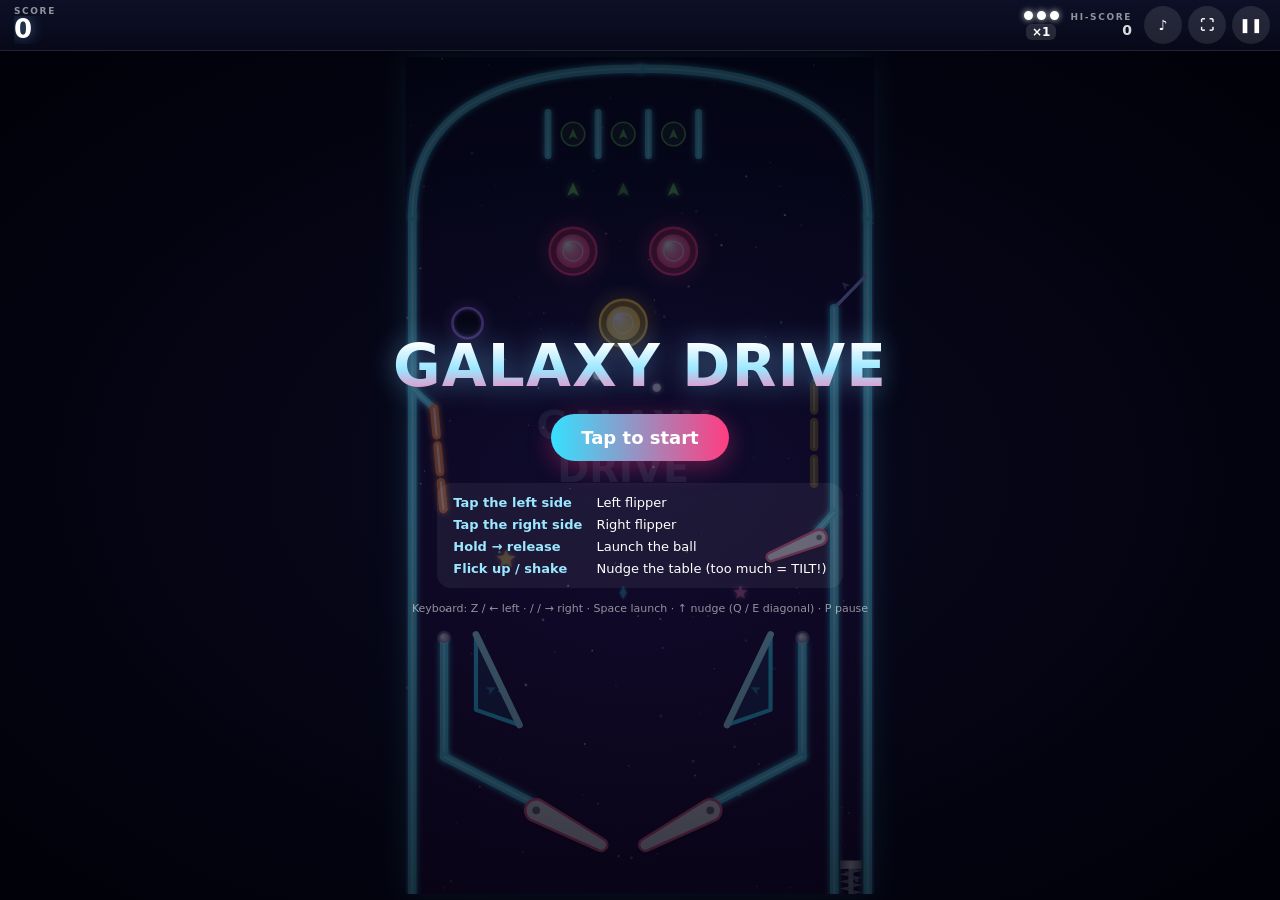
==== samples/galaxy-drive.html @ 2fc1d8b3 "初版公開" ====
<!DOCTYPE html>
<!-- Made with Pinball Maker. Game engine: Copyright (c) 2026 FUJIYAMA2236, MIT License (full text in the script below). -->
<html lang="en">
<head>
<meta charset="utf-8">
<meta name="viewport" content="width=device-width,initial-scale=1,maximum-scale=1,user-scalable=no,viewport-fit=cover">
<meta name="theme-color" content="#0e1028">
<meta name="mobile-web-app-capable" content="yes">
<meta name="apple-mobile-web-app-capable" content="yes">
<meta name="apple-mobile-web-app-status-bar-style" content="black-translucent">
<meta name="generator" content="Pinball Maker">
<title>GALAXY DRIVE</title>
<style>html,body{margin:0;height:100%;background:#04050c;overflow:hidden;overscroll-behavior:none}</style>
</head>
<body>
<div id="pinball"></div>
<script type="application/json" id="pinball-data">{"format":"pinball-maker","version":1,"title":"GALAXY DRIVE","table":{"width":560,"height":1000,"mirrorX":260,"bg1":"#050a24","bg2":"#2a0a3d","pattern":"stars","wallColor":"#4de8ff","ballColor":"#f1f4ff","balls":3,"gravity":1,"ballSave":8,"ballSize":12,"bgImage":"","bgFit":"cover","bgAlpha":0.8,"bgArea":"frame","bgZoom":1,"bgX":0,"bgY":0,"nudge":true,"shake":true,"tilt":true,"tiltWarnings":2,"lang":"auto"},"objects":[{"id":"o1","type":"wall","x1":552,"y1":1000,"x2":552,"y2":190,"thick":5,"color":"","bounce":0.45},{"id":"o2","type":"curve","x1":552,"y1":190,"cx":552,"cy":14,"x2":280,"y2":14,"thick":5,"color":"","bounce":0.45},{"id":"o3","type":"curve","x1":280,"y1":14,"cx":8,"cy":14,"x2":8,"y2":190,"thick":5,"color":"","bounce":0.45},{"id":"o4","type":"wall","x1":8,"y1":190,"x2":8,"y2":1000,"thick":5,"color":"","bounce":0.45},{"id":"o5","type":"wall","x1":512,"y1":1000,"x2":512,"y2":300,"thick":5,"color":"","bounce":0.45},{"id":"o6","type":"gate","x1":549,"y1":262,"x2":515,"y2":297,"color":"#9aa4ff"},{"id":"o7","type":"plunger","x":532,"y":960,"power":2300,"color":"#c0c6d8"},{"id":"o8","type":"wall","x1":46,"y1":700,"x2":46,"y2":836,"thick":5,"color":"","bounce":0.45},{"id":"o9","type":"wall","x1":46,"y1":836,"x2":150,"y2":890,"thick":5,"color":"","bounce":0.45},{"id":"o10","type":"post","x":46,"y":694,"r":6,"color":"#d6dcff","bounce":0.6},{"id":"o11","type":"wall","x1":474,"y1":700,"x2":474,"y2":836,"thick":5,"color":"","bounce":0.45},{"id":"o12","type":"wall","x1":474,"y1":836,"x2":370,"y2":890,"thick":5,"color":"","bounce":0.45},{"id":"o13","type":"post","x":474,"y":694,"r":6,"color":"#d6dcff","bounce":0.6},{"id":"o14","type":"flipper","x":156,"y":900,"side":"left","length":88,"angle":28,"sweep":58,"power":1,"color":"#ffffff"},{"id":"o15","type":"flipper","x":364,"y":900,"side":"right","length":88,"angle":28,"sweep":58,"power":1,"color":"#ffffff"},{"id":"o16","type":"slingshot","x1":84,"y1":690,"x2":136,"y2":798,"x3":84,"y3":780,"color":"#36e0ff","score":10,"power":560},{"id":"o17","type":"slingshot","x1":436,"y1":690,"x2":384,"y2":798,"x3":436,"y3":780,"color":"#36e0ff","score":10,"power":560},{"id":"o18","type":"wall","x1":170,"y1":66,"x2":170,"y2":118,"thick":4,"color":"","bounce":0.45},{"id":"o19","type":"wall","x1":230,"y1":66,"x2":230,"y2":118,"thick":4,"color":"","bounce":0.45},{"id":"o20","type":"wall","x1":290,"y1":66,"x2":290,"y2":118,"thick":4,"color":"","bounce":0.45},{"id":"o21","type":"wall","x1":350,"y1":66,"x2":350,"y2":118,"thick":4,"color":"","bounce":0.45},{"id":"o22","type":"rollover","x":200,"y":92,"r":14,"color":"#7dff6a","score":100,"group":"A"},{"id":"o23","type":"rollover","x":260,"y":92,"r":14,"color":"#7dff6a","score":100,"group":"A"},{"id":"o24","type":"rollover","x":320,"y":92,"r":14,"color":"#7dff6a","score":100,"group":"A"},{"id":"o25","type":"bumper","x":200,"y":232,"r":28,"color":"#ff3d81","score":100,"power":620},{"id":"o26","type":"bumper","x":320,"y":232,"r":28,"color":"#ff3d81","score":100,"power":620},{"id":"o27","type":"bumper","x":260,"y":318,"r":28,"color":"#ffd23f","score":100,"power":620},{"id":"o28","type":"hole","x":74,"y":318,"r":18,"color":"#b07bff","score":1000,"angle":6,"power":820,"hold":1.2},{"id":"o29","type":"wall","x1":8,"y1":396,"x2":32,"y2":418,"thick":4,"color":"","bounce":0.45},{"id":"o30","type":"droptarget","x1":34,"y1":420,"x2":37,"y2":452,"color":"#ff8a3d","score":500,"group":"A"},{"id":"o31","type":"droptarget","x1":38,"y1":464,"x2":41,"y2":496,"color":"#ff8a3d","score":500,"group":"A"},{"id":"o32","type":"droptarget","x1":42,"y1":508,"x2":45,"y2":540,"color":"#ff8a3d","score":500,"group":"A"},{"id":"o33","type":"wall","x1":512,"y1":368,"x2":490,"y2":388,"thick":4,"color":"","bounce":0.45},{"id":"o34","type":"target","x1":488,"y1":392,"x2":488,"y2":422,"color":"#ffd23f","score":200,"group":"A"},{"id":"o35","type":"target","x1":488,"y1":436,"x2":488,"y2":466,"color":"#ffd23f","score":200,"group":"A"},{"id":"o36","type":"target","x1":488,"y1":480,"x2":488,"y2":510,"color":"#ffd23f","score":200,"group":"A"},{"id":"o37","type":"wall","x1":512,"y1":544,"x2":492,"y2":566,"thick":4,"color":"","bounce":0.45},{"id":"o38","type":"flipper","x":494,"y":574,"side":"right","length":62,"angle":22,"sweep":50,"power":1,"color":"#ffffff"},{"id":"o39","type":"text","x":260,"y":470,"text":"GALAXY\nDRIVE","size":46,"color":"#9be7ff","angle":0,"alpha":0.22},{"id":"o40","type":"deco","x":200,"y":160,"r":10,"shape":"arrow","color":"#7dff6a","angle":0,"blink":true},{"id":"o41","type":"deco","x":260,"y":160,"r":10,"shape":"arrow","color":"#7dff6a","angle":0,"blink":true},{"id":"o42","type":"deco","x":320,"y":160,"r":10,"shape":"arrow","color":"#7dff6a","angle":0,"blink":true},{"id":"o43","type":"deco","x":120,"y":600,"r":12,"shape":"star","color":"#ffd23f","angle":0,"blink":true},{"id":"o44","type":"deco","x":400,"y":640,"r":9,"shape":"star","color":"#ff7ab8","angle":0,"blink":true},{"id":"o45","type":"deco","x":260,"y":640,"r":8,"shape":"diamond","color":"#36e0ff","angle":0,"blink":true},{"id":"o46","type":"deco","x":230,"y":380,"r":6,"shape":"circle","color":"#ffffff","angle":0,"blink":true},{"id":"o47","type":"deco","x":300,"y":395,"r":5,"shape":"circle","color":"#ffffff","angle":0,"blink":true}]}</script>
<script>
function createPinballEngine() {
  /*!
   * Pinball Maker engine
   * Copyright (c) 2026 FUJIYAMA2236
   *
   * Permission is hereby granted, free of charge, to any person obtaining a copy
   * of this software and associated documentation files (the "Software"), to deal
   * in the Software without restriction, including without limitation the rights
   * to use, copy, modify, merge, publish, distribute, sublicense, and/or sell
   * copies of the Software, and to permit persons to whom the Software is
   * furnished to do so, subject to the following conditions:
   *
   * The above copyright notice and this permission notice shall be included in all
   * copies or substantial portions of the Software.
   *
   * THE SOFTWARE IS PROVIDED "AS IS", WITHOUT WARRANTY OF ANY KIND, EXPRESS OR
   * IMPLIED, INCLUDING BUT NOT LIMITED TO THE WARRANTIES OF MERCHANTABILITY,
   * FITNESS FOR A PARTICULAR PURPOSE AND NONINFRINGEMENT. IN NO EVENT SHALL THE
   * AUTHORS OR COPYRIGHT HOLDERS BE LIABLE FOR ANY CLAIM, DAMAGES OR OTHER
   * LIABILITY, WHETHER IN AN ACTION OF CONTRACT, TORT OR OTHERWISE, ARISING FROM,
   * OUT OF OR IN CONNECTION WITH THE SOFTWARE OR THE USE OR OTHER DEALINGS IN THE
   * SOFTWARE.
   */
  'use strict';

  const VERSION = 1;
  const DEG = Math.PI / 180;
  const STEP = 1 / 600;        // 物理演算の固定ステップ（秒）
  const MAX_SPEED = 3200;      // ボールの最高速度
  const GRAVITY = 1500;        // 重力 1.0 のときの加速度
  const PLUNGER_TRAVEL = 28;   // 発射台を引ける距離
  const NUDGE_SPEED = 320;     // 台を揺らしたときにボールへ加わる速さ
  const FONT = 'system-ui,-apple-system,"Hiragino Sans","Noto Sans JP","Yu Gothic UI","Meiryo",sans-serif';

  // ================================================================
  //  データ形式（プロジェクト）
  // ================================================================
  const TABLE_DEFAULTS = {
    width: 560, height: 1000, mirrorX: 280,
    bg1: '#0a0f2e', bg2: '#1d0b3d', pattern: 'stars',
    wallColor: '#4de8ff', ballColor: '#eef2ff',
    balls: 3, gravity: 1, ballSave: 6, ballSize: 12,
    // 背景画像（data URL）。bgArea: 'frame' は外枠の内側だけ / 'table' はテーブル全体
    bgImage: '', bgFit: 'cover', bgAlpha: 0.8, bgArea: 'frame', bgZoom: 1, bgX: 0, bgY: 0,
    nudge: true, shake: true, tilt: true, tiltWarnings: 2, // 台揺らし・TILT
    lang: 'auto',                                          // ゲーム画面の言語: auto / ja / en
  };

  const OBJECT_DEFAULTS = {
    wall:       { x1: 0, y1: 0, x2: 120, y2: 0, thick: 5, color: '', bounce: 0.45 },
    curve:      { x1: 0, y1: 0, cx: 60, cy: -60, x2: 120, y2: 0, thick: 5, color: '', bounce: 0.45 },
    bumper:     { x: 0, y: 0, r: 28, color: '#ff3d81', score: 100, power: 620 },
    slingshot:  { x1: 0, y1: 0, x2: 55, y2: 110, x3: 0, y3: 90, color: '#36e0ff', score: 10, power: 560 },
    flipper:    { x: 0, y: 0, side: 'left', length: 88, angle: 28, sweep: 58, power: 1, color: '#ffffff' },
    post:       { x: 0, y: 0, r: 7, color: '#d6dcff', bounce: 0.6 },
    target:     { x1: 0, y1: 0, x2: 0, y2: 32, color: '#ffd23f', score: 200, group: 'A' },
    droptarget: { x1: 0, y1: 0, x2: 0, y2: 32, color: '#ff8a3d', score: 500, group: 'A' },
    rollover:   { x: 0, y: 0, r: 14, color: '#7dff6a', score: 100, group: 'A' },
    hole:       { x: 0, y: 0, r: 18, color: '#b07bff', score: 1000, angle: 90, power: 800, hold: 1 },
    gate:       { x1: 0, y1: 0, x2: 40, y2: 0, color: '#9aa4ff' },
    plunger:    { x: 0, y: 0, power: 2300, color: '#c0c6d8' },
    text:       { x: 0, y: 0, text: 'PINBALL', size: 40, color: '#ffffff', angle: 0, alpha: 0.3 },
    deco:       { x: 0, y: 0, r: 14, shape: 'star', color: '#ffd23f', angle: 0, blink: true },
  };

  // 描画順（先に描いたものが下になる）
  const LAYERS = ['text', 'deco', 'rollover', 'hole', 'wall', 'curve', 'gate', 'target', 'droptarget',
    'slingshot', 'post', 'bumper', 'plunger', 'flipper'];
  // ゲーム中に変化しない（キャッシュして描く）パーツ
  const STATIC_TYPES = { text: 1, wall: 1, curve: 1, post: 1 };

  function coerce(src, def) {
    const out = {};
    for (const k in def) {
      const dv = def[k];
      let v = src ? src[k] : undefined;
      if (typeof dv === 'number') { v = Number(v); if (!isFinite(v)) v = dv; }
      else if (typeof dv === 'boolean') v = v === undefined ? dv : !!v;
      else v = v === undefined || v === null ? dv : String(v);
      out[k] = v;
    }
    return out;
  }

  function normalizeProject(src) {
    const p = src && typeof src === 'object' ? src : {};
    const table = coerce(p.table, TABLE_DEFAULTS);
    const used = new Set();
    const objects = [];
    for (const o of Array.isArray(p.objects) ? p.objects : []) {
      if (!o || !OBJECT_DEFAULTS[o.type]) continue;
      const n = coerce(o, OBJECT_DEFAULTS[o.type]);
      let id = o.id ? String(o.id) : '';
      while (!id || used.has(id)) id = newId();
      used.add(id);
      objects.push(Object.assign({ id, type: o.type }, n));
    }
    return { format: 'pinball-maker', version: VERSION, title: String(p.title || 'MY PINBALL'), table, objects };
  }

  function newId() { return 'o' + Math.random().toString(36).slice(2, 9); }

  // ================================================================
  //  幾何ユーティリティ
  // ================================================================
  function clamp(v, a, b) { return v < a ? a : v > b ? b : v; }

  function bezierPts(o) {
    const len = Math.hypot(o.cx - o.x1, o.cy - o.y1) + Math.hypot(o.x2 - o.cx, o.y2 - o.cy);
    const n = clamp(Math.round(len / 14), 4, 48);
    const pts = [];
    for (let i = 0; i <= n; i++) {
      const t = i / n, u = 1 - t;
      pts.push([u * u * o.x1 + 2 * u * t * o.cx + t * t * o.x2, u * u * o.y1 + 2 * u * t * o.cy + t * t * o.y2]);
    }
    return pts;
  }

  function flipperGeom(o) {
    const rest = (o.side === 'right' ? 180 - o.angle : o.angle) * DEG;
    const up = o.side === 'right' ? rest + o.sweep * DEG : rest - o.sweep * DEG;
    const r1 = clamp(o.length * 0.15, 8, 16);
    return { rest, up, r1, r2: r1 * 0.55 };
  }

  // スリングショットの「はじく面」(p1-p2) の外向き法線（p3 と反対側）
  function slingNormal(o) {
    const dx = o.x2 - o.x1, dy = o.y2 - o.y1, l = Math.hypot(dx, dy) || 1;
    let nx = -dy / l, ny = dx / l;
    if ((o.x3 - (o.x1 + o.x2) / 2) * nx + (o.y3 - (o.y1 + o.y2) / 2) * ny > 0) { nx = -nx; ny = -ny; }
    return [nx, ny];
  }

  // ワンウェイゲートの通過方向
  function gateNormal(o) {
    const dx = o.x2 - o.x1, dy = o.y2 - o.y1, l = Math.hypot(dx, dy) || 1;
    return [-dy / l, dx / l];
  }

  function segDist(px, py, ax, ay, bx, by) {
    const dx = bx - ax, dy = by - ay, l2 = dx * dx + dy * dy;
    const t = l2 ? clamp(((px - ax) * dx + (py - ay) * dy) / l2, 0, 1) : 0;
    return Math.hypot(px - ax - dx * t, py - ay - dy * t);
  }

  function centerOf(o) {
    if (o.x !== undefined) return [o.x, o.y];
    if (o.x3 !== undefined) return [(o.x1 + o.x2 + o.x3) / 3, (o.y1 + o.y2 + o.y3) / 3];
    return [(o.x1 + o.x2) / 2, (o.y1 + o.y2) / 2];
  }

  // ================================================================
  //  色ユーティリティ
  // ================================================================
  function parseColor(c) {
    let h = String(c || '').replace('#', '');
    if (h.length === 3) h = h.split('').map((x) => x + x).join('');
    const n = parseInt(h, 16);
    if (h.length !== 6 || isNaN(n)) return [255, 255, 255];
    return [(n >> 16) & 255, (n >> 8) & 255, n & 255];
  }
  function rgba(c, a) { const v = parseColor(c); return 'rgba(' + v[0] + ',' + v[1] + ',' + v[2] + ',' + a + ')'; }
  function mix(c, d, t) {
    const a = parseColor(c), b = parseColor(d);
    return 'rgb(' + Math.round(a[0] + (b[0] - a[0]) * t) + ',' + Math.round(a[1] + (b[1] - a[1]) * t) + ',' + Math.round(a[2] + (b[2] - a[2]) * t) + ')';
  }
  function luminance(c) { const v = parseColor(c); return (0.299 * v[0] + 0.587 * v[1] + 0.114 * v[2]) / 255; }

  // ================================================================
  //  描画
  // ================================================================
  function circle(ctx, x, y, r) { ctx.beginPath(); ctx.arc(x, y, Math.max(0, r), 0, Math.PI * 2); }

  // 背景画像（data URL のみ。外部URLは読み込まない）。読み込み完了時に onload を呼ぶ
  const imageCache = new Map();
  function getImage(src, onload) {
    if (!src || typeof Image === 'undefined' || !/^data:image\//.test(src)) return null;
    let img = imageCache.get(src);
    if (!img) {
      if (imageCache.size > 4) imageCache.clear();
      img = new Image();
      img.src = src;
      imageCache.set(src, img);
    }
    if (onload && !(img.complete && img.naturalWidth)) img.addEventListener('load', onload, { once: true });
    return img;
  }

  // 背景画像を「外枠の内側」だけに表示するためのマスク。
  // 壁・カーブ壁・フリッパー（と左右フリッパーの先端の間）を線として描き、
  // テーブル内でいちばん広い「囲まれた領域」を塗りつぶして求める。
  // 枠が閉じていなければテーブル全体になる。
  const MASK_SCALE = 0.5;
  let maskCache = { key: '', mask: null };
  function frameMask(project) {
    if (typeof document === 'undefined') return null;
    const T = project.table;
    const parts = project.objects.filter((o) => o.type === 'wall' || o.type === 'curve' || o.type === 'flipper');
    const key = T.width + 'x' + T.height + '|' + parts.map((o) =>
      [o.type, o.x, o.y, o.x1, o.y1, o.x2, o.y2, o.cx, o.cy, o.thick, o.side, o.length, o.angle].join(',')).join(';');
    if (maskCache.key === key) return maskCache.mask;

    const S = MASK_SCALE, mw = Math.max(1, Math.ceil(T.width * S)), mh = Math.max(1, Math.ceil(T.height * S));
    const c = document.createElement('canvas');
    c.width = mw;
    c.height = mh;
    const x = c.getContext('2d');
    x.setTransform(S, 0, 0, S, 0, 0);
    x.lineCap = 'round';
    x.lineJoin = 'round';
    x.strokeStyle = '#000';
    const line = (pts, w) => {
      x.lineWidth = w;
      x.beginPath();
      x.moveTo(pts[0][0], pts[0][1]);
      for (let i = 1; i < pts.length; i++) x.lineTo(pts[i][0], pts[i][1]);
      x.stroke();
    };
    const flips = [];
    for (const o of parts) {
      if (o.type === 'wall') line([[o.x1, o.y1], [o.x2, o.y2]], o.thick * 2);
      else if (o.type === 'curve') line(bezierPts(o), o.thick * 2);
      else {
        const g = flipperGeom(o), tip = [o.x + Math.cos(g.rest) * o.length, o.y + Math.sin(g.rest) * o.length];
        line([[o.x, o.y], tip], g.r1 * 2);
        flips.push({ o, tip });
      }
    }
    // 向かい合う左右フリッパーの先端をつないで、落ち口から下へ広がらないようにする
    for (const a of flips) {
      if (a.o.side !== 'left') continue;
      let best = null;
      for (const b of flips) {
        if (b.o.side === 'right' && b.o.x > a.o.x && Math.abs(b.o.y - a.o.y) < 80 &&
          (!best || Math.abs(b.o.y - a.o.y) < Math.abs(best.o.y - a.o.y))) best = b;
      }
      if (best) line([a.tip, best.tip], 4);
    }

    const px = x.getImageData(0, 0, mw, mh).data, n = mw * mh;
    const wall = new Uint8Array(n);
    for (let i = 0; i < n; i++) wall[i] = px[i * 4 + 3] > 40 ? 1 : 0;
    // テーブルのあちこちから塗りつぶして、いちばん広い領域を選ぶ
    const label = new Int32Array(n), queue = new Int32Array(n);
    const step = Math.max(1, Math.floor(Math.min(mw, mh) / 12));
    let id = 0, best = 0, bestSize = 0;
    for (let sy = step >> 1; sy < mh; sy += step) {
      for (let sx = step >> 1; sx < mw; sx += step) {
        const s = sy * mw + sx;
        if (wall[s] || label[s]) continue;
        id++;
        let head = 0, tail = 0;
        queue[tail++] = s;
        label[s] = id;
        while (head < tail) {
          const i = queue[head++], cx = i % mw;
          if (cx > 0 && !wall[i - 1] && !label[i - 1]) { label[i - 1] = id; queue[tail++] = i - 1; }
          if (cx < mw - 1 && !wall[i + 1] && !label[i + 1]) { label[i + 1] = id; queue[tail++] = i + 1; }
          if (i >= mw && !wall[i - mw] && !label[i - mw]) { label[i - mw] = id; queue[tail++] = i - mw; }
          if (i < n - mw && !wall[i + mw] && !label[i + mw]) { label[i + mw] = id; queue[tail++] = i + mw; }
        }
        if (tail > bestSize) { bestSize = tail; best = id; }
      }
    }
    let mask = null;
    if (best) {
      // 2マス広げて、境目を壁の線の下に隠す
      let region = new Uint8Array(n);
      for (let i = 0; i < n; i++) region[i] = label[i] === best ? 1 : 0;
      for (let k = 0; k < 2; k++) {
        const next = region.slice();
        for (let i = 0; i < n; i++) {
          if (region[i]) continue;
          const cx = i % mw;
          if ((cx > 0 && region[i - 1]) || (cx < mw - 1 && region[i + 1]) || (i >= mw && region[i - mw]) || (i < n - mw && region[i + mw])) next[i] = 1;
        }
        region = next;
      }
      const out = x.createImageData(mw, mh);
      let x0 = mw, y0 = mh, x1 = 0, y1 = 0;
      for (let i = 0; i < n; i++) {
        if (!region[i]) continue;
        out.data[i * 4 + 3] = 255;
        const cx = i % mw, cy = (i / mw) | 0;
        if (cx < x0) x0 = cx; if (cx > x1) x1 = cx;
        if (cy < y0) y0 = cy; if (cy > y1) y1 = cy;
      }
      const m = document.createElement('canvas');
      m.width = mw;
      m.height = mh;
      m.getContext('2d').putImageData(out, 0, 0);
      mask = { canvas: m, x: x0 / S, y: y0 / S, w: (x1 - x0 + 1) / S, h: (y1 - y0 + 1) / S };
    }
    maskCache = { key, mask };
    return mask;
  }

  // 背景画像を置く位置（テーブル座標の四角形）。合わせ方は「外枠の内側」の大きさが基準
  function bgPlacement(project, img) {
    const T = project.table;
    const mask = T.bgArea === 'table' ? null : frameMask(project);
    const R = mask || { x: 0, y: 0, w: T.width, h: T.height };
    const iw = img.naturalWidth, ih = img.naturalHeight, z = clamp(T.bgZoom, 0.05, 20);
    let w, h;
    if (T.bgFit === 'stretch') { w = R.w * z; h = R.h * z; }
    else {
      const s = (T.bgFit === 'contain' ? Math.min(R.w / iw, R.h / ih) : Math.max(R.w / iw, R.h / ih)) * z;
      w = iw * s; h = ih * s;
    }
    return { x: R.x + R.w / 2 + T.bgX - w / 2, y: R.y + R.h / 2 + T.bgY - h / 2, w, h, mask };
  }

  // 画像を描いてからマスクで切り抜く（はみ出した部分は表示しない）
  let bgLayer = null;
  function drawBgImage(ctx, project, img) {
    const T = project.table, p = bgPlacement(project, img), alpha = clamp(T.bgAlpha, 0, 1);
    const m = p.mask && ctx.getTransform ? ctx.getTransform() : null;
    if (!m || m.b || m.c) {
      ctx.save();
      ctx.beginPath();
      ctx.rect(0, 0, T.width, T.height);
      ctx.clip();
      ctx.globalAlpha = alpha;
      ctx.drawImage(img, p.x, p.y, p.w, p.h);
      ctx.restore();
      return;
    }
    // 画面に見えている部分だけを作業用キャンバスで合成する
    const vx0 = Math.max(0, Math.floor(m.e)), vy0 = Math.max(0, Math.floor(m.f));
    const vx1 = Math.min(ctx.canvas.width, Math.ceil(m.e + T.width * m.a));
    const vy1 = Math.min(ctx.canvas.height, Math.ceil(m.f + T.height * m.d));
    if (vx1 <= vx0 || vy1 <= vy0) return;
    if (!bgLayer) bgLayer = document.createElement('canvas');
    if (bgLayer.width !== vx1 - vx0 || bgLayer.height !== vy1 - vy0) { bgLayer.width = vx1 - vx0; bgLayer.height = vy1 - vy0; }
    const lc = bgLayer.getContext('2d');
    lc.setTransform(1, 0, 0, 1, 0, 0);
    lc.globalCompositeOperation = 'source-over';
    lc.clearRect(0, 0, bgLayer.width, bgLayer.height);
    lc.setTransform(m.a, 0, 0, m.d, m.e - vx0, m.f - vy0);
    lc.drawImage(img, p.x, p.y, p.w, p.h);
    lc.globalCompositeOperation = 'destination-in';
    lc.drawImage(p.mask.canvas, 0, 0, T.width, T.height);
    lc.globalCompositeOperation = 'source-over';
    ctx.save();
    ctx.setTransform(1, 0, 0, 1, 0, 0);
    ctx.globalAlpha = alpha;
    ctx.drawImage(bgLayer, vx0, vy0);
    ctx.restore();
  }

  function drawBackground(ctx, T, opts, project) {
    const W = T.width, H = T.height;
    const g = ctx.createLinearGradient(0, 0, 0, H);
    g.addColorStop(0, T.bg1);
    g.addColorStop(1, T.bg2);
    ctx.fillStyle = g;
    ctx.fillRect(0, 0, W, H);
    const img = getImage(T.bgImage, opts && opts.onImage);
    if (img && img.complete && img.naturalWidth) drawBgImage(ctx, project || { table: T, objects: [] }, img);
    const light = luminance(T.bg1) > 0.6;
    const ink = light ? '0,0,0' : '255,255,255';
    ctx.save();
    if (T.pattern === 'stars') {
      let seed = 1234567;
      const rnd = () => (seed = (seed * 16807) % 2147483647) / 2147483647;
      const n = Math.round(W * H / 2600);
      for (let i = 0; i < n; i++) {
        const x = rnd() * W, y = rnd() * H, r = 0.4 + rnd() * rnd() * 1.8;
        ctx.fillStyle = 'rgba(' + ink + ',' + (0.15 + rnd() * 0.6).toFixed(2) + ')';
        circle(ctx, x, y, r);
        ctx.fill();
      }
    } else if (T.pattern === 'grid') {
      ctx.strokeStyle = 'rgba(' + ink + ',0.07)';
      ctx.lineWidth = 1;
      ctx.beginPath();
      for (let x = 0; x <= W; x += 40) { ctx.moveTo(x, 0); ctx.lineTo(x, H); }
      for (let y = 0; y <= H; y += 40) { ctx.moveTo(0, y); ctx.lineTo(W, y); }
      ctx.stroke();
    } else if (T.pattern === 'dots') {
      ctx.fillStyle = 'rgba(' + ink + ',0.12)';
      for (let y = 14; y < H; y += 28) {
        for (let x = (y / 28) % 2 ? 28 : 14; x < W; x += 28) { circle(ctx, x, y, 1.6); ctx.fill(); }
      }
    } else if (T.pattern === 'stripes') {
      ctx.fillStyle = 'rgba(' + ink + ',0.045)';
      for (let x = -H; x < W; x += 56) {
        ctx.beginPath();
        ctx.moveTo(x, H); ctx.lineTo(x + 28, H); ctx.lineTo(x + 28 + H, 0); ctx.lineTo(x + H, 0);
        ctx.fill();
      }
    }
    // 周辺減光
    const v = ctx.createRadialGradient(W / 2, H / 2, Math.min(W, H) * 0.35, W / 2, H / 2, Math.max(W, H) * 0.75);
    v.addColorStop(0, 'rgba(0,0,0,0)');
    v.addColorStop(1, light ? 'rgba(0,0,0,0.08)' : 'rgba(0,0,0,0.35)');
    ctx.fillStyle = v;
    ctx.fillRect(0, 0, W, H);
    ctx.restore();
  }

  function drawRail(ctx, pts, thick, color, glow) {
    ctx.save();
    ctx.lineCap = 'round';
    ctx.lineJoin = 'round';
    ctx.beginPath();
    ctx.moveTo(pts[0][0], pts[0][1]);
    for (let i = 1; i < pts.length; i++) ctx.lineTo(pts[i][0], pts[i][1]);
    if (glow) { ctx.shadowColor = color; ctx.shadowBlur = glow; }
    ctx.strokeStyle = color;
    ctx.lineWidth = thick * 2;
    ctx.stroke();
    ctx.shadowBlur = 0;
    ctx.strokeStyle = 'rgba(255,255,255,0.5)';
    ctx.lineWidth = Math.max(1, thick * 0.5);
    ctx.stroke();
    ctx.restore();
  }

  function arrow(ctx, x, y, ang, size) {
    ctx.save();
    ctx.translate(x, y);
    ctx.rotate(ang);
    ctx.beginPath();
    ctx.moveTo(size, 0);
    ctx.lineTo(-size * 0.6, -size * 0.7);
    ctx.lineTo(-size * 0.2, 0);
    ctx.lineTo(-size * 0.6, size * 0.7);
    ctx.closePath();
    ctx.fill();
    ctx.restore();
  }

  function starPath(ctx, x, y, r, spikes, inner, rot) {
    ctx.beginPath();
    for (let i = 0; i < spikes * 2; i++) {
      const a = rot + i * Math.PI / spikes - Math.PI / 2;
      const rr = i % 2 ? r * inner : r;
      if (i) ctx.lineTo(x + Math.cos(a) * rr, y + Math.sin(a) * rr);
      else ctx.moveTo(x + Math.cos(a) * rr, y + Math.sin(a) * rr);
    }
    ctx.closePath();
  }

  function flipperPath(ctx, x, y, a, L, r1, r2) {
    const ca = Math.cos(a), sa = Math.sin(a), vx = -sa, vy = ca;
    const tx = x + ca * L, ty = y + sa * L;
    ctx.beginPath();
    ctx.moveTo(x + vx * r1, y + vy * r1);
    ctx.lineTo(tx + vx * r2, ty + vy * r2);
    ctx.arc(tx, ty, r2, a + Math.PI / 2, a - Math.PI / 2, true);
    ctx.lineTo(x - vx * r1, y - vy * r1);
    ctx.arc(x, y, r1, a - Math.PI / 2, a + Math.PI / 2, true);
    ctx.closePath();
  }

  // 1つのパーツを描く。s はゲーム中の状態（エディタでは null）
  function drawObject(ctx, o, T, s, opts) {
    const time = opts.time || 0, px = opts.px || 1, ed = !!opts.editor;
    const f = s ? s.flash || 0 : 0;
    const c = o.color || T.wallColor;
    switch (o.type) {
      case 'wall':
        drawRail(ctx, [[o.x1, o.y1], [o.x2, o.y2]], o.thick, c, 8 * px);
        break;
      case 'curve':
        drawRail(ctx, bezierPts(o), o.thick, c, 8 * px);
        break;
      case 'bumper': {
        const r = o.r * (1 + 0.12 * f);
        const halo = ctx.createRadialGradient(o.x, o.y, r * 0.5, o.x, o.y, r * 1.7);
        halo.addColorStop(0, rgba(c, 0.35 + 0.5 * f));
        halo.addColorStop(1, rgba(c, 0));
        ctx.fillStyle = halo;
        circle(ctx, o.x, o.y, r * 1.7); ctx.fill();
        ctx.fillStyle = mix(c, '#000000', 0.45);
        circle(ctx, o.x, o.y, r); ctx.fill();
        ctx.lineWidth = Math.max(2, r * 0.1);
        ctx.strokeStyle = f > 0.3 ? '#ffffff' : c;
        ctx.stroke();
        const cap = ctx.createRadialGradient(o.x - r * 0.25, o.y - r * 0.3, r * 0.05, o.x, o.y, r * 0.75);
        cap.addColorStop(0, '#ffffff');
        cap.addColorStop(0.4, f > 0.3 ? '#ffffff' : mix(c, '#ffffff', 0.45));
        cap.addColorStop(1, c);
        ctx.fillStyle = cap;
        circle(ctx, o.x, o.y, r * 0.72); ctx.fill();
        ctx.strokeStyle = 'rgba(255,255,255,0.65)';
        ctx.lineWidth = 1.5;
        circle(ctx, o.x, o.y, r * 0.42); ctx.stroke();
        break;
      }
      case 'slingshot': {
        const n = slingNormal(o), k = f * 8;
        ctx.save();
        ctx.lineJoin = 'round';
        ctx.beginPath();
        ctx.moveTo(o.x1, o.y1); ctx.lineTo(o.x2, o.y2); ctx.lineTo(o.x3, o.y3); ctx.closePath();
        ctx.fillStyle = rgba(c, 0.16 + 0.35 * f);
        ctx.fill();
        ctx.strokeStyle = c;
        ctx.lineWidth = 5;
        ctx.stroke();
        // インサートライト
        const cx = (o.x1 + o.x2 + o.x3) / 3, cy = (o.y1 + o.y2 + o.y3) / 3;
        ctx.fillStyle = rgba(c, 0.5 + 0.5 * f);
        arrow(ctx, cx, cy, Math.atan2(n[1], n[0]), 7);
        // ゴム（はじく面）
        ctx.beginPath();
        ctx.moveTo(o.x1, o.y1);
        ctx.quadraticCurveTo((o.x1 + o.x2) / 2 + n[0] * k, (o.y1 + o.y2) / 2 + n[1] * k, o.x2, o.y2);
        ctx.lineCap = 'round';
        ctx.lineWidth = 8;
        ctx.strokeStyle = f > 0.2 ? '#ffffff' : mix(c, '#ffffff', 0.55);
        if (f > 0) { ctx.shadowColor = c; ctx.shadowBlur = 14 * px * f; }
        ctx.stroke();
        ctx.restore();
        break;
      }
      case 'flipper': {
        const g = flipperGeom(o);
        const a = s && s.ang !== undefined ? s.ang : g.rest;
        if (ed) {
          ctx.save();
          ctx.setLineDash([4, 4]);
          ctx.strokeStyle = rgba(c, 0.45);
          ctx.lineWidth = 1.5;
          flipperPath(ctx, o.x, o.y, g.up, o.length, g.r1, g.r2);
          ctx.stroke();
          ctx.beginPath();
          ctx.arc(o.x, o.y, o.length, Math.min(g.rest, g.up), Math.max(g.rest, g.up));
          ctx.stroke();
          ctx.restore();
        }
        ctx.save();
        flipperPath(ctx, o.x, o.y, a, o.length, g.r1, g.r2);
        ctx.shadowColor = 'rgba(0,0,0,0.5)';
        ctx.shadowBlur = 6 * px;
        ctx.shadowOffsetY = 3 * px;
        ctx.fillStyle = c;
        ctx.fill();
        ctx.shadowColor = 'transparent';
        ctx.lineWidth = 3;
        ctx.strokeStyle = mix(c, '#ff2a6d', 0.75);
        ctx.stroke();
        ctx.fillStyle = mix(c, '#000000', 0.5);
        circle(ctx, o.x, o.y, g.r1 * 0.35); ctx.fill();
        ctx.restore();
        break;
      }
      case 'post': {
        ctx.fillStyle = rgba(c, 0.35);
        circle(ctx, o.x, o.y, o.r + 2.5); ctx.fill();
        const gr = ctx.createRadialGradient(o.x - o.r * 0.3, o.y - o.r * 0.3, 0.5, o.x, o.y, o.r);
        gr.addColorStop(0, '#ffffff');
        gr.addColorStop(1, mix(c, '#000000', 0.3));
        ctx.fillStyle = gr;
        circle(ctx, o.x, o.y, o.r); ctx.fill();
        break;
      }
      case 'target':
      case 'droptarget': {
        const drop = o.type === 'droptarget';
        const down = s && s.down, lit = drop ? !down : (s && s.lit) || ed;
        ctx.save();
        ctx.lineCap = 'round';
        ctx.beginPath();
        ctx.moveTo(o.x1, o.y1); ctx.lineTo(o.x2, o.y2);
        if (drop && down) {
          ctx.setLineDash([3, 4]);
          ctx.strokeStyle = rgba(c, 0.4);
          ctx.lineWidth = 3;
          ctx.stroke();
        } else {
          if (lit || f > 0) { ctx.shadowColor = c; ctx.shadowBlur = (8 + 10 * f) * px; }
          ctx.strokeStyle = f > 0.4 ? '#ffffff' : lit ? c : mix(c, '#000000', 0.55);
          ctx.lineWidth = 10;
          ctx.stroke();
          ctx.shadowBlur = 0;
          ctx.strokeStyle = 'rgba(255,255,255,' + (lit ? 0.7 : 0.25) + ')';
          ctx.lineWidth = 2.5;
          ctx.stroke();
        }
        ctx.restore();
        break;
      }
      case 'rollover': {
        const lit = s && s.lit;
        if (lit || f > 0) {
          const gl = ctx.createRadialGradient(o.x, o.y, 0, o.x, o.y, o.r * 2);
          gl.addColorStop(0, rgba(c, 0.6));
          gl.addColorStop(1, rgba(c, 0));
          ctx.fillStyle = gl;
          circle(ctx, o.x, o.y, o.r * 2); ctx.fill();
        }
        ctx.fillStyle = lit ? c : rgba(c, 0.14);
        circle(ctx, o.x, o.y, o.r); ctx.fill();
        ctx.lineWidth = 2;
        ctx.strokeStyle = rgba(c, lit ? 1 : 0.7);
        ctx.stroke();
        ctx.fillStyle = lit ? 'rgba(0,0,0,0.45)' : rgba(c, 0.8);
        arrow(ctx, o.x, o.y + o.r * 0.1, -Math.PI / 2, o.r * 0.55);
        break;
      }
      case 'hole': {
        const hold = s && s.holding;
        const pulse = hold ? 0.5 + 0.5 * Math.sin(time * 18) : 0;
        const gl = ctx.createRadialGradient(o.x, o.y, o.r * 0.6, o.x, o.y, o.r * 1.8);
        gl.addColorStop(0, rgba(c, 0.3 + 0.5 * pulse));
        gl.addColorStop(1, rgba(c, 0));
        ctx.fillStyle = gl;
        circle(ctx, o.x, o.y, o.r * 1.8); ctx.fill();
        const inner = ctx.createRadialGradient(o.x, o.y, 0, o.x, o.y, o.r);
        inner.addColorStop(0, '#000000');
        inner.addColorStop(0.7, '#05030a');
        inner.addColorStop(1, mix(c, '#000000', 0.55));
        ctx.fillStyle = inner;
        circle(ctx, o.x, o.y, o.r); ctx.fill();
        ctx.lineWidth = 3;
        ctx.strokeStyle = hold ? '#ffffff' : c;
        ctx.stroke();
        if (ed) {
          const a = o.angle * DEG, L = o.r + 26;
          ctx.save();
          ctx.strokeStyle = rgba(c, 0.8);
          ctx.fillStyle = rgba(c, 0.8);
          ctx.lineWidth = 2;
          ctx.setLineDash([4, 3]);
          ctx.beginPath();
          ctx.moveTo(o.x + Math.cos(a) * o.r, o.y + Math.sin(a) * o.r);
          ctx.lineTo(o.x + Math.cos(a) * L, o.y + Math.sin(a) * L);
          ctx.stroke();
          ctx.setLineDash([]);
          arrow(ctx, o.x + Math.cos(a) * L, o.y + Math.sin(a) * L, a, 7);
          ctx.restore();
        }
        break;
      }
      case 'gate': {
        const n = gateNormal(o);
        ctx.save();
        ctx.lineCap = 'round';
        ctx.strokeStyle = f > 0.2 ? '#ffffff' : c;
        ctx.lineWidth = 4;
        ctx.beginPath();
        ctx.moveTo(o.x1, o.y1); ctx.lineTo(o.x2, o.y2);
        ctx.stroke();
        ctx.fillStyle = rgba(c, ed ? 0.95 : 0.55);
        const mx = (o.x1 + o.x2) / 2, my = (o.y1 + o.y2) / 2;
        arrow(ctx, mx + n[0] * 9, my + n[1] * 9, Math.atan2(n[1], n[0]), ed ? 8 : 6);
        ctx.restore();
        break;
      }
      case 'plunger': {
        const pull = s ? s.pull || 0 : 0;
        const top = o.y + pull * PLUNGER_TRAVEL, bottom = Math.min(T.height, o.y + 90);
        ctx.save();
        // バネ
        ctx.strokeStyle = mix(c, '#000000', 0.25);
        ctx.lineWidth = 2;
        ctx.beginPath();
        const n = 7, sy = top + 10, h = (bottom - sy) / n;
        ctx.moveTo(o.x, sy);
        for (let i = 0; i < n; i++) {
          ctx.lineTo(o.x + (i % 2 ? -9 : 9), sy + h * (i + 0.5));
        }
        ctx.lineTo(o.x, bottom);
        ctx.stroke();
        ctx.fillStyle = mix(c, '#000000', 0.15);
        ctx.fillRect(o.x - 3, top + 4, 6, bottom - top - 4);
        // ヘッド
        const hg = ctx.createLinearGradient(o.x - 13, 0, o.x + 13, 0);
        hg.addColorStop(0, mix(c, '#000000', 0.3));
        hg.addColorStop(0.5, '#ffffff');
        hg.addColorStop(1, mix(c, '#000000', 0.3));
        ctx.fillStyle = hg;
        ctx.fillRect(o.x - 13, top, 26, 10);
        if (ed) {
          ctx.setLineDash([3, 3]);
          ctx.strokeStyle = 'rgba(255,255,255,0.6)';
          ctx.lineWidth = 1.5;
          circle(ctx, o.x, o.y - T.ballSize - 2, T.ballSize);
          ctx.stroke();
        }
        ctx.restore();
        break;
      }
      case 'text': {
        ctx.save();
        ctx.translate(o.x, o.y);
        ctx.rotate(o.angle * DEG);
        ctx.globalAlpha = clamp(o.alpha, 0, 1);
        ctx.font = '900 ' + o.size + 'px ' + FONT;
        ctx.textAlign = 'center';
        ctx.textBaseline = 'middle';
        ctx.fillStyle = c;
        const lines = String(o.text).split('\n');
        lines.forEach((ln, i) => ctx.fillText(ln, 0, (i - (lines.length - 1) / 2) * o.size * 1.1));
        ctx.restore();
        break;
      }
      case 'deco': {
        let alpha = 1;
        if (o.blink && !ed) alpha = 0.3 + 0.7 * (0.5 + 0.5 * Math.sin(time * 4 + o.x * 0.05 + o.y * 0.03));
        ctx.save();
        ctx.globalAlpha = alpha;
        ctx.fillStyle = c;
        if (!opts.cheap) { ctx.shadowColor = c; ctx.shadowBlur = 10 * px * alpha; }
        const r = o.r, a = o.angle * DEG;
        if (o.shape === 'circle') { circle(ctx, o.x, o.y, r); ctx.fill(); }
        else if (o.shape === 'arrow') { arrow(ctx, o.x, o.y, a - Math.PI / 2, r); }
        else if (o.shape === 'diamond') { starPath(ctx, o.x, o.y, r, 2, 0.55, a); ctx.fill(); }
        else if (o.shape === 'heart') {
          ctx.translate(o.x, o.y); ctx.rotate(a); ctx.scale(r / 16, r / 16);
          ctx.beginPath();
          ctx.moveTo(0, 14);
          ctx.bezierCurveTo(-24, -2, -12, -20, 0, -8);
          ctx.bezierCurveTo(12, -20, 24, -2, 0, 14);
          ctx.fill();
        } else { starPath(ctx, o.x, o.y, r, 5, 0.45, a); ctx.fill(); }
        ctx.restore();
        break;
      }
    }
  }

  // テーブル全体を描く（エディタのプレビューにも使う）
  function drawScene(ctx, project, opts) {
    opts = opts || {};
    const T = project.table, st = opts.st;
    if (!opts.skipBackground) drawBackground(ctx, T, opts, project);
    for (const type of LAYERS) {
      if (opts.onlyStatic && !STATIC_TYPES[type]) continue;
      if (opts.skipStatic && STATIC_TYPES[type]) continue;
      for (const o of project.objects) {
        if (o.type === type) drawObject(ctx, o, T, st ? st[o.id] : null, opts);
      }
    }
  }

  function drawBall(ctx, x, y, R, color) {
    ctx.fillStyle = 'rgba(0,0,0,0.35)';
    circle(ctx, x + R * 0.25, y + R * 0.35, R); ctx.fill();
    const g = ctx.createRadialGradient(x - R * 0.35, y - R * 0.4, R * 0.1, x, y, R);
    g.addColorStop(0, '#ffffff');
    g.addColorStop(0.45, color);
    g.addColorStop(1, mix(color, '#000000', 0.55));
    ctx.fillStyle = g;
    circle(ctx, x, y, R); ctx.fill();
  }

  // ================================================================
  //  物理シミュレーションとルール（DOMに依存しない）
  // ================================================================
  class Sim {
    constructor(project, emit) {
      this.p = project;
      this.T = project.table;
      this.emit = emit || function () {};
      this.R = clamp(this.T.ballSize, 6, 24);
      this.g = GRAVITY * this.T.gravity;
      this.st = {};
      this.segs = []; this.circles = []; this.flippers = []; this.gates = [];
      this.rollovers = []; this.holes = []; this.groups = {}; this.plunger = null;
      this.input = { left: false, right: false, plunger: false };
      this.prevL = false; this.prevR = false;
      this.timers = [];
      this.acc = 0; this.time = 0;
      this.ball = null;
      this.state = 'idle';
      this.score = 0; this.ballNum = 0; this.mult = 1; this.saveUntil = 0;
      this.danger = 0; this.warnings = 0; this.tilted = false;
      this.nx = 0; this.ny = 0;
      this.build();
    }

    build() {
      for (const o of this.p.objects) {
        const s = this.st[o.id] = { flash: 0, lit: false, down: false, cool: 0, holding: false };
        switch (o.type) {
          case 'wall':
            this.addSeg(o.x1, o.y1, o.x2, o.y2, o.thick, o.bounce, o, 'wall');
            break;
          case 'curve': {
            const pts = bezierPts(o);
            for (let i = 1; i < pts.length; i++) this.addSeg(pts[i - 1][0], pts[i - 1][1], pts[i][0], pts[i][1], o.thick, o.bounce, o, 'wall');
            break;
          }
          case 'slingshot':
            this.addSeg(o.x1, o.y1, o.x2, o.y2, 4, 0.5, o, 'sling').n = slingNormal(o);
            this.addSeg(o.x2, o.y2, o.x3, o.y3, 3, 0.4, o, 'wall');
            this.addSeg(o.x3, o.y3, o.x1, o.y1, 3, 0.4, o, 'wall');
            break;
          case 'target':
            this.addSeg(o.x1, o.y1, o.x2, o.y2, 5, 0.35, o, 'target');
            this.addGroup(o);
            break;
          case 'droptarget':
            this.addSeg(o.x1, o.y1, o.x2, o.y2, 5, 0.3, o, 'drop');
            this.addGroup(o);
            break;
          case 'bumper':
            this.circles.push({ x: o.x, y: o.y, r: o.r, e: 0.6, o, role: 'bumper' });
            break;
          case 'post':
            this.circles.push({ x: o.x, y: o.y, r: o.r, e: o.bounce, o, role: 'post' });
            break;
          case 'flipper': {
            const g = flipperGeom(o);
            this.flippers.push({ o, x: o.x, y: o.y, L: o.length, r1: g.r1, r2: g.r2, rest: g.rest, up: g.up,
              ang: g.rest, omega: 0, vUp: 28 * o.power, vDown: 15 });
            s.ang = g.rest;
            break;
          }
          case 'gate': {
            const n = gateNormal(o);
            this.gates.push({ o, ax: o.x1, ay: o.y1, bx: o.x2, by: o.y2, nx: n[0], ny: n[1] });
            break;
          }
          case 'rollover':
            this.rollovers.push({ o, inside: false });
            this.addGroup(o);
            break;
          case 'hole':
            this.holes.push(o);
            break;
          case 'plunger':
            if (!this.plunger) this.plunger = { o, x: o.x, y: o.y, charge: 0 };
            s.pull = 0;
            break;
        }
      }
      for (const k in this.groups) this.groups[k].sort((a, b) => centerOf(a)[0] - centerOf(b)[0]);
    }

    addSeg(ax, ay, bx, by, r, e, o, role) {
      const s = { ax, ay, bx, by, r, e, o, role, n: null };
      this.segs.push(s);
      return s;
    }

    addGroup(o) {
      const k = o.type + ':' + o.group;
      (this.groups[k] = this.groups[k] || []).push(o);
    }

    after(t, fn) { this.timers.push({ t, fn }); }

    // ---------------------------------------------------------- ゲーム進行
    newGame() {
      this.score = 0; this.ballNum = 1; this.mult = 1; this.timers = []; this.saveUntil = 0;
      this.state = 'play';
      for (const id in this.st) {
        const s = this.st[id];
        s.lit = false; s.down = false; s.flash = 0; s.holding = false; s.cool = 0;
      }
      this.serve();
    }

    serve() {
      const p = this.plunger, R = this.R;
      if (p) {
        this.ball = { x: p.x, y: p.y - R - 1, vx: 0, vy: 0, launched: false, held: null };
      } else {
        this.ball = { x: this.T.mirrorX, y: R * 4, vx: 0, vy: 0, launched: true, held: null };
        this.saveUntil = this.time + this.T.ballSave;
      }
      this.stuckT = 0; this.stuckN = 0; this.stuckX = this.ball.x; this.stuckY = this.ball.y;
      this.danger = 0; this.warnings = 0; this.tilted = false;
      this.emit('serve', {});
    }

    // 台を揺らす。(dx, dy) はボールを押す向き（長さ1）。揺らしすぎると警告 → TILT
    nudge(dx, dy) {
      if (this.state !== 'play' || !this.T.nudge || this.tilted) return false;
      const b = this.ball;
      if (!b || this.ballOnPlunger()) return false; // 発射前・ボールがない間は揺らしても意味がない
      if (!b.held) {
        b.vx += dx * NUDGE_SPEED;
        b.vy += dy * NUDGE_SPEED;
      }
      this.emit('nudge', { dx, dy });
      if (!this.T.tilt) return true;
      this.danger += 0.8;
      if (this.danger >= 2) {
        this.danger = 0.8;
        this.warnings++;
        if (this.warnings > this.T.tiltWarnings) {
          this.tilted = true;
          this.saveUntil = 0;
          this.emit('tilt', {});
        } else {
          this.emit('warning', { n: this.warnings, last: this.warnings === this.T.tiltWarnings });
        }
      }
      return true;
    }

    drain() {
      this.ball = null;
      if (this.time < this.saveUntil) {
        this.saveUntil = 0;
        this.emit('save', {});
        this.after(1.0, () => this.serve());
        return;
      }
      this.mult = 1;
      this.emit('drain', {});
      if (this.ballNum >= this.T.balls) {
        this.state = 'over';
        this.emit('over', { score: this.score });
        return;
      }
      this.ballNum++;
      this.after(1.3, () => { this.serve(); this.emit('ball', { n: this.ballNum }); });
    }

    // テーブルの外へ飛び出したとき：ボールは失わずに出し直す
    lost() {
      this.ball = null;
      this.emit('msg', { text: 'OUT!', color: '#ff8a3d' });
      this.after(0.8, () => this.serve());
    }

    addScore(pts, x, y) {
      if (!pts || this.state !== 'play' || this.tilted) return;
      const v = Math.round(pts * this.mult);
      this.score += v;
      this.emit('score', { v, x, y });
    }

    ballOnPlunger() {
      const b = this.ball, p = this.plunger;
      if (!b || !p || b.held) return false;
      const top = p.y + this.st[p.o.id].pull * PLUNGER_TRAVEL;
      return Math.abs(b.x - p.x) < 20 && b.y > top - this.R - 16 && b.y < top + 4 &&
        Math.abs(b.vy) < 220 && Math.abs(b.vx) < 220;
    }

    get saveActive() { return this.time < this.saveUntil; }

    checkGroup(o) {
      const list = this.groups[o.type + ':' + o.group];
      if (!list) return;
      const key = o.type === 'droptarget' ? 'down' : 'lit';
      if (!list.every((x) => this.st[x.id][key])) return;
      const [cx, cy] = centerOf(o);
      if (o.type === 'rollover') {
        this.addScore(1000 * list.length, cx, cy);
        if (list.length >= 2 && this.mult < 5) {
          this.mult++;
          this.emit('msg', { text: '×' + this.mult + ' MULTIPLIER', color: '#ffd23f' });
        } else {
          this.emit('msg', { text: 'LANES COMPLETE!', color: o.color });
        }
        this.after(0.6, () => list.forEach((x) => { this.st[x.id].lit = false; this.st[x.id].flash = 1; }));
      } else if (o.type === 'target') {
        this.addScore(1500 * list.length, cx, cy);
        this.emit('msg', { text: 'TARGETS COMPLETE!', color: o.color });
        this.after(0.6, () => list.forEach((x) => { this.st[x.id].lit = false; this.st[x.id].flash = 1; }));
      } else {
        this.addScore(1500 * list.length, cx, cy);
        this.emit('msg', { text: 'DROP TARGETS CLEAR!', color: o.color });
        this.after(1.2, () => this.raiseDrops(list));
      }
      this.emit('bonus', {});
    }

    raiseDrops(list) {
      const b = this.ball;
      if (b && list.some((o) => segDist(b.x, b.y, o.x1, o.y1, o.x2, o.y2) < this.R + 8)) {
        this.after(0.3, () => this.raiseDrops(list));
        return;
      }
      for (const o of list) { const s = this.st[o.id]; s.down = false; s.flash = 1; }
      this.emit('hit', { kind: 'reset' });
    }

    // フリッパーを押すと点灯中のロールオーバーが横にずれる（レーンチェンジ）
    laneChange(dir) {
      if (this.state !== 'play' || this.tilted) return;
      for (const k in this.groups) {
        if (k.indexOf('rollover:') !== 0) continue;
        const list = this.groups[k];
        if (list.length < 2) continue;
        const lit = list.map((o) => this.st[o.id].lit);
        if (lit.every(Boolean) || !lit.some(Boolean)) continue;
        for (let i = 0; i < list.length; i++) this.st[list[i].id].lit = lit[(i - dir + list.length) % list.length];
      }
    }

    // ---------------------------------------------------------- 物理
    update(dt) {
      dt = Math.min(dt, 0.05);
      this.acc += dt;
      let n = 0;
      while (this.acc >= STEP) {
        this.tick(STEP);
        this.acc -= STEP;
        if (++n > 40) { this.acc = 0; break; }
      }
      for (const id in this.st) {
        const s = this.st[id];
        if (s.flash > 0) s.flash = Math.max(0, s.flash - dt * 3.5);
      }
    }

    tick(dt) {
      this.time += dt;
      for (const id in this.st) { const s = this.st[id]; if (s.cool > 0) s.cool -= dt; }
      if (this.danger > 0) this.danger = Math.max(0, this.danger - dt * 0.5);
      for (let i = this.timers.length - 1; i >= 0; i--) {
        const tm = this.timers[i];
        tm.t -= dt;
        if (tm.t <= 0) { this.timers.splice(i, 1); tm.fn(); }
      }

      // フリッパー（TILT中は動かない）
      const L = this.input.left && !this.tilted, Rt = this.input.right && !this.tilted;
      if (L && !this.prevL) { this.laneChange(-1); this.emit('flip', {}); }
      if (Rt && !this.prevR) { this.laneChange(1); this.emit('flip', {}); }
      this.prevL = L; this.prevR = Rt;
      for (const f of this.flippers) {
        const pressed = f.o.side === 'right' ? Rt : L;
        const target = pressed ? f.up : f.rest;
        const diff = target - f.ang, sp = (pressed ? f.vUp : f.vDown) * dt, prev = f.ang;
        f.ang = Math.abs(diff) <= sp ? target : f.ang + Math.sign(diff) * sp;
        f.omega = (f.ang - prev) / dt;
        this.st[f.o.id].ang = f.ang;
      }

      // 発射台
      const p = this.plunger;
      if (p) {
        const ps = this.st[p.o.id];
        if (this.input.plunger && (p.charge > 0 || this.ballOnPlunger())) {
          p.charge = Math.min(1, p.charge + dt / 0.9);
          ps.pull = p.charge;
        } else {
          if (p.charge > 0) this.launch(p.charge);
          p.charge = 0;
          ps.pull = Math.max(0, ps.pull - dt * 14);
        }
      }

      const b = this.ball;
      if (!b) return;

      if (b.held) {
        const h = b.held, o = h.o, k = Math.min(1, dt * 20);
        b.x += (o.x - b.x) * k;
        b.y += (o.y - b.y) * k;
        h.t -= dt;
        if (h.t <= 0) {
          const a = o.angle * DEG, hs = this.st[o.id];
          b.vx = Math.cos(a) * o.power;
          b.vy = Math.sin(a) * o.power;
          b.held = null;
          hs.holding = false; hs.cool = 0.5; hs.flash = 1;
          this.emit('hit', { kind: 'kick' });
        }
        return;
      }

      b.vy += this.g * dt;
      const sp = Math.hypot(b.vx, b.vy);
      if (sp > MAX_SPEED) { b.vx *= MAX_SPEED / sp; b.vy *= MAX_SPEED / sp; }
      b.x += b.vx * dt;
      b.y += b.vy * dt;

      for (const s of this.segs) {
        if (s.role === 'drop' && this.st[s.o.id].down) continue;
        this.collideSeg(s);
      }
      for (const c of this.circles) this.collideCircle(c);
      for (const g of this.gates) this.collideGate(g);
      for (const f of this.flippers) this.collideFlipper(f);
      if (p) {
        const top = p.y + this.st[p.o.id].pull * PLUNGER_TRAVEL;
        this.contact(p.x, top, 0, 0.1, 0, 0, p.x - 15, p.x + 15);
      }

      // センサー類
      for (const r of this.rollovers) {
        const o = r.o, d = Math.hypot(b.x - o.x, b.y - o.y);
        if (!r.inside && d < o.r) {
          r.inside = true;
          const s = this.st[o.id];
          s.flash = 1;
          this.addScore(o.score, o.x, o.y);
          this.emit('hit', { kind: 'roll' });
          if (!s.lit && !this.tilted) { s.lit = true; this.checkGroup(o); }
        } else if (r.inside && d > o.r + this.R) r.inside = false;
      }
      for (const o of this.holes) {
        const s = this.st[o.id];
        if (s.cool > 0 || this.tilted) continue;
        if (Math.hypot(b.x - o.x, b.y - o.y) < o.r * 0.75 && sp < 1700) {
          b.held = { o, t: o.hold };
          b.vx = b.vy = 0;
          s.holding = true;
          this.addScore(o.score, o.x, o.y);
          this.emit('hit', { kind: 'hole' });
          break;
        }
      }

      // 落下・場外
      const T = this.T;
      if (b.y > T.height + this.R * 2) { this.drain(); return; }
      if (b.x < -80 || b.x > T.width + 80 || b.y < -300) { this.lost(); return; }

      // ボールが止まって動かなくなったら少し揺らす
      this.stuckT += dt;
      if (this.stuckT >= 1) {
        const moved = Math.hypot(b.x - this.stuckX, b.y - this.stuckY);
        if (moved < 5 && !L && !Rt && !this.ballOnPlunger()) {
          if (++this.stuckN >= 3) {
            b.vy = -600; b.vx = (Math.random() - 0.5) * 500;
            this.stuckN = 0;
            this.emit('msg', { text: 'NUDGE!', color: '#9aa4ff' });
          }
        } else this.stuckN = 0;
        this.stuckX = b.x; this.stuckY = b.y; this.stuckT = 0;
      }
    }

    launch(charge) {
      const b = this.ball, p = this.plunger;
      if (!b || b.held) return;
      const top = p.y + this.st[p.o.id].pull * PLUNGER_TRAVEL;
      if (Math.abs(b.x - p.x) > 22 || b.y < top - this.R - 20 || b.y > top + 4) return;
      b.vy = -p.o.power * (0.3 + 0.7 * charge);
      b.vx = 0;
      if (!b.launched) { b.launched = true; this.saveUntil = this.time + this.T.ballSave; }
      this.emit('launch', { charge });
    }

    // 点(qx,qy)（半径rad）とボールの接触を解決する。
    // 接触していなければ -1、接触していれば衝突速度（離れる方向なら0）を返す。
    // xmin/xmax を渡すと、水平な線分（発射台）として扱う
    contact(qx, qy, rad, e, svx, svy, xmin, xmax) {
      const b = this.ball;
      if (xmin !== undefined) qx = clamp(b.x, xmin, xmax);
      const R = this.R + rad;
      let dx = b.x - qx, dy = b.y - qy;
      const d2 = dx * dx + dy * dy;
      if (d2 >= R * R) return -1;
      const d = Math.sqrt(d2);
      if (d < 1e-6) { dx = 0; dy = -1; } else { dx /= d; dy /= d; }
      this.nx = dx; this.ny = dy;
      b.x = qx + dx * R;
      b.y = qy + dy * R;
      const rvx = b.vx - svx, rvy = b.vy - svy;
      const vn = rvx * dx + rvy * dy;
      if (vn >= 0) return 0;
      const k = -vn < 40 ? 0 : e;
      b.vx = rvx - (1 + k) * vn * dx + svx;
      b.vy = rvy - (1 + k) * vn * dy + svy;
      return -vn;
    }

    collideSeg(s) {
      const b = this.ball;
      const dx = s.bx - s.ax, dy = s.by - s.ay, l2 = dx * dx + dy * dy;
      let t = l2 > 0 ? ((b.x - s.ax) * dx + (b.y - s.ay) * dy) / l2 : 0;
      t = t < 0 ? 0 : t > 1 ? 1 : t;
      const v = this.contact(s.ax + dx * t, s.ay + dy * t, s.r, s.e, 0, 0);
      if (v < 0) return;
      const o = s.o, st = this.st[o.id];
      switch (s.role) {
        case 'wall':
          if (v > 260) this.emit('hit', { kind: 'wall', v });
          break;
        case 'sling':
          if (v > 50 && st.cool <= 0 && !this.tilted && t > 0.06 && t < 0.94) {
            const nx = s.n[0], ny = s.n[1], vn = b.vx * nx + b.vy * ny;
            if (vn < o.power) { b.vx += nx * (o.power - vn); b.vy += ny * (o.power - vn); }
            st.flash = 1; st.cool = 0.12;
            this.addScore(o.score, (o.x1 + o.x2) / 2, (o.y1 + o.y2) / 2);
            this.emit('hit', { kind: 'sling' });
          }
          break;
        case 'target':
          if (v > 30 && st.cool <= 0 && !this.tilted) {
            st.cool = 0.25; st.flash = 1;
            this.addScore(o.score, (o.x1 + o.x2) / 2, (o.y1 + o.y2) / 2);
            this.emit('hit', { kind: 'target' });
            if (!st.lit) { st.lit = true; this.checkGroup(o); }
          }
          break;
        case 'drop':
          if (v > 30 && !this.tilted) {
            st.down = true; st.flash = 1;
            this.addScore(o.score, (o.x1 + o.x2) / 2, (o.y1 + o.y2) / 2);
            this.emit('hit', { kind: 'drop' });
            this.checkGroup(o);
          }
          break;
      }
    }

    collideCircle(c) {
      const v = this.contact(c.x, c.y, c.r, c.e, 0, 0);
      if (v < 0) return;
      const o = c.o, st = this.st[o.id];
      if (c.role === 'bumper') {
        if (st.cool <= 0 && !this.tilted) {
          const b = this.ball, vn = b.vx * this.nx + b.vy * this.ny;
          if (vn < o.power) { b.vx += this.nx * (o.power - vn); b.vy += this.ny * (o.power - vn); }
          st.flash = 1; st.cool = 0.06;
          this.addScore(o.score, o.x, o.y);
          this.emit('hit', { kind: 'bumper' });
        }
      } else if (v > 150) {
        this.emit('hit', { kind: 'post', v });
      }
    }

    collideGate(g) {
      const b = this.ball, dx = g.bx - g.ax, dy = g.by - g.ay, l2 = dx * dx + dy * dy;
      const t = l2 ? ((b.x - g.ax) * dx + (b.y - g.ay) * dy) / l2 : 0;
      if (t < 0 || t > 1) {
        this.contact(t < 0 ? g.ax : g.bx, t < 0 ? g.ay : g.by, 2, 0.3, 0, 0);
        return;
      }
      const qx = g.ax + dx * t, qy = g.ay + dy * t, R = this.R + 2;
      const s = (b.x - qx) * g.nx + (b.y - qy) * g.ny;
      if (s > -R && s < R) this.st[g.o.id].flash = 1;
      if (s <= 0 || s >= R) return;
      const vn = b.vx * g.nx + b.vy * g.ny;
      if (vn >= 0) return;
      b.x += g.nx * (R - s);
      b.y += g.ny * (R - s);
      const k = -vn < 40 ? 0 : 0.3;
      b.vx -= (1 + k) * vn * g.nx;
      b.vy -= (1 + k) * vn * g.ny;
    }

    collideFlipper(f) {
      const b = this.ball, ca = Math.cos(f.ang), sa = Math.sin(f.ang);
      let t = ((b.x - f.x) * ca + (b.y - f.y) * sa) / f.L;
      t = t < 0 ? 0 : t > 1 ? 1 : t;
      const qx = f.x + ca * f.L * t, qy = f.y + sa * f.L * t;
      const rad = f.r1 + (f.r2 - f.r1) * t;
      const R = this.R + rad;
      let dx = b.x - qx, dy = b.y - qy;
      const d2 = dx * dx + dy * dy;
      if (d2 >= R * R) return;
      const d = Math.sqrt(d2);
      if (d < 1e-6) { dx = -sa; dy = ca; } else { dx /= d; dy /= d; }
      b.x = qx + dx * R;
      b.y = qy + dy * R;
      // 接触点の速度（フリッパーの回転による）
      const cx = qx + dx * rad - f.x, cy = qy + dy * rad - f.y;
      const svx = -f.omega * cy, svy = f.omega * cx;
      const rvx = b.vx - svx, rvy = b.vy - svy;
      const vn = rvx * dx + rvy * dy;
      if (vn >= 0) return;
      const k = -vn < 60 ? 0 : 0.3;
      b.vx = rvx - (1 + k) * vn * dx + svx;
      b.vy = rvy - (1 + k) * vn * dy + svy;
    }
  }

  // ================================================================
  //  サウンド（WebAudioで合成。音声ファイルは使わない）
  // ================================================================
  function makeAudio(enabled) {
    let ac = null, master = null, noiseBuf = null;
    const last = {};
    const api = {
      enabled,
      unlock() {
        try {
          if (!ac) {
            const AC = window.AudioContext || window.webkitAudioContext;
            if (!AC) return;
            ac = new AC();
            master = ac.createGain();
            master.gain.value = 0.5;
            master.connect(ac.destination);
            noiseBuf = ac.createBuffer(1, ac.sampleRate * 0.5, ac.sampleRate);
            const d = noiseBuf.getChannelData(0);
            for (let i = 0; i < d.length; i++) d[i] = Math.random() * 2 - 1;
          }
          if (ac.state === 'suspended') ac.resume();
        } catch (e) { /* 音が出せない環境では無音で続行 */ }
      },
      tone(f0, f1, dur, type, vol, delay) {
        if (!ac || !api.enabled) return;
        const t = ac.currentTime + (delay || 0);
        const o = ac.createOscillator(), g = ac.createGain();
        o.type = type;
        o.frequency.setValueAtTime(f0, t);
        if (f1) o.frequency.exponentialRampToValueAtTime(f1, t + dur);
        g.gain.setValueAtTime(vol, t);
        g.gain.exponentialRampToValueAtTime(0.0001, t + dur);
        o.connect(g); g.connect(master);
        o.start(t); o.stop(t + dur + 0.02);
      },
      noise(dur, vol, freq) {
        if (!ac || !api.enabled) return;
        const t = ac.currentTime;
        const src = ac.createBufferSource(), flt = ac.createBiquadFilter(), g = ac.createGain();
        src.buffer = noiseBuf;
        flt.type = 'bandpass';
        flt.frequency.value = freq;
        g.gain.setValueAtTime(vol, t);
        g.gain.exponentialRampToValueAtTime(0.0001, t + dur);
        src.connect(flt); flt.connect(g); g.connect(master);
        src.start(t); src.stop(t + dur + 0.02);
      },
      arp(notes, step, type, vol) { notes.forEach((n, i) => api.tone(n, 0, step * 1.6, type, vol, i * step)); },
      play(name, v) {
        if (!ac || !api.enabled) return;
        const now = performance.now();
        if (last[name] && now - last[name] < 35) return;
        last[name] = now;
        switch (name) {
          case 'bumper': api.tone(380, 900, 0.09, 'square', 0.16); break;
          case 'sling': api.tone(240, 520, 0.07, 'square', 0.13); break;
          case 'flip': api.noise(0.05, 0.35, 1400); break;
          case 'wall': api.tone(170, 80, 0.05, 'triangle', Math.min(0.16, (v || 300) / 3500)); break;
          case 'post': api.tone(760, 480, 0.04, 'sine', 0.12); break;
          case 'target': api.tone(988, 1480, 0.12, 'sine', 0.2); break;
          case 'drop': api.tone(660, 200, 0.15, 'square', 0.12); break;
          case 'roll': api.tone(1400, 2000, 0.06, 'sine', 0.12); break;
          case 'hole': api.arp([392, 523, 659], 0.07, 'square', 0.08); break;
          case 'kick': api.noise(0.12, 0.3, 700); break;
          case 'reset': api.arp([440, 660], 0.05, 'sine', 0.1); break;
          case 'bonus': api.arp([523, 659, 784, 1047], 0.08, 'square', 0.09); break;
          case 'launch': api.noise(0.3, 0.35, 500); api.tone(110, 420, 0.25, 'sawtooth', 0.06); break;
          case 'drain': api.tone(420, 55, 0.8, 'sawtooth', 0.12); break;
          case 'save': api.arp([784, 988, 1175, 1568], 0.06, 'triangle', 0.14); break;
          case 'start': api.arp([523, 659, 784, 1047, 1319], 0.07, 'square', 0.08); break;
          case 'over': api.arp([523, 415, 330, 262], 0.16, 'triangle', 0.15); break;
          case 'nudge': api.noise(0.12, 0.5, 180); api.tone(95, 50, 0.12, 'sine', 0.25); break;
          case 'warning': api.arp([880, 880], 0.13, 'square', 0.12); break;
          case 'tilt': api.tone(150, 70, 1.0, 'sawtooth', 0.16); api.tone(156, 73, 1.0, 'square', 0.07); break;
        }
      },
    };
    return api;
  }

  function vibrate(ms) { try { if (navigator.vibrate) navigator.vibrate(ms); } catch (e) { /* 非対応 */ } }

  function storeGet(k) { try { return localStorage.getItem(k); } catch (e) { return null; } }
  function storeSet(k, v) { try { localStorage.setItem(k, v); } catch (e) { /* 保存できない環境 */ } }

  function esc(s) {
    return String(s).replace(/[&<>"']/g, (c) => ({ '&': '&amp;', '<': '&lt;', '>': '&gt;', '"': '&quot;', "'": '&#39;' })[c]);
  }
  function fmt(n) { return Math.round(n).toLocaleString('en-US'); }

  // ================================================================
  //  ゲーム画面（HUD・入力・描画ループ）
  // ================================================================
  const GAME_CSS = [
    '.pb-root{position:fixed;inset:0;display:flex;flex-direction:column;background:#04050c;color:#fff;font-family:' + FONT + ';-webkit-user-select:none;user-select:none;-webkit-touch-callout:none;touch-action:none;overflow:hidden;-webkit-tap-highlight-color:transparent;overscroll-behavior:none;cursor:default}',
    '.pb-root *{box-sizing:border-box}',
    '.pb-hud{position:relative;z-index:3;display:flex;align-items:center;gap:12px;padding:calc(env(safe-area-inset-top,0px) + 6px) calc(env(safe-area-inset-right,0px) + 10px) 6px calc(env(safe-area-inset-left,0px) + 14px);background:linear-gradient(180deg,rgba(14,16,40,.97),rgba(8,10,26,.9));border-bottom:1px solid rgba(255,255,255,.08)}',
    '.pb-label{font-size:9px;letter-spacing:.18em;opacity:.55;font-weight:800}',
    '.pb-scorebox{flex:1;min-width:0}',
    '.pb-score{font-size:26px;font-weight:900;line-height:1.05;font-variant-numeric:tabular-nums;text-shadow:0 0 14px rgba(120,200,255,.55);white-space:nowrap;overflow:hidden;text-overflow:ellipsis}',
    '.pb-stats{display:flex;flex-direction:column;align-items:center;gap:4px}',
    '.pb-balls{display:flex;gap:4px}',
    '.pb-balls i{width:9px;height:9px;border-radius:50%;background:#fff;box-shadow:0 0 6px rgba(255,255,255,.8)}',
    '.pb-balls i.off{background:transparent;border:1.5px solid rgba(255,255,255,.3);box-shadow:none}',
    '.pb-badges{display:flex;gap:4px;align-items:center}',
    '.pb-mult{font-weight:900;font-size:12px;padding:1px 6px;border-radius:6px;background:rgba(255,255,255,.12)}',
    '.pb-mult.up{background:#ffd23f;color:#241800}',
    '.pb-save{font-size:9px;font-weight:900;padding:2px 5px;border-radius:5px;background:#36e0ff;color:#001;display:none;animation:pb-blink .5s infinite alternate}',
    '.pb-save.on{display:block}',
    '.pb-warn{font-size:10px;font-weight:900;padding:1px 5px;border-radius:5px;background:#ffd23f;color:#241800;display:none}',
    '.pb-warn.on{display:block}',
    '.pb-warn.danger{background:#ff3d3d;color:#fff;animation:pb-blink .3s infinite alternate}',
    '.pb-tilt{position:absolute;left:0;right:0;top:40%;text-align:center;font-size:clamp(48px,18vw,96px);font-weight:900;letter-spacing:.12em;color:#ff3d3d;text-shadow:0 0 24px #ff0000,0 4px 0 rgba(0,0,0,.7);pointer-events:none;display:none;animation:pb-flicker .9s infinite}',
    '.pb-tilt.on{display:block}',
    '@keyframes pb-flicker{0%,100%{opacity:1}45%{opacity:1}50%{opacity:.25}55%{opacity:1}}',
    '.pb-hiwrap{text-align:right;min-width:56px}',
    '.pb-hi{font-size:14px;font-weight:800;font-variant-numeric:tabular-nums;opacity:.85}',
    '.pb-btn{appearance:none;-webkit-appearance:none;border:0;width:38px;height:38px;border-radius:50%;background:rgba(255,255,255,.1);color:#fff;font:900 14px ' + FONT + ';display:grid;place-items:center;cursor:pointer;flex:0 0 auto;padding:0}',
    '.pb-btn:active{background:rgba(255,255,255,.28)}',
    '.pb-btn.off{opacity:.4}',
    '.pb-btn[hidden]{display:none}',
    '.pb-stage{position:relative;flex:1;min-height:0;min-width:0}',
    '.pb-canvas{position:absolute;inset:0;width:100%;height:100%;display:block}',
    '.pb-zone{position:absolute;bottom:0;top:50%;width:50%;display:flex;align-items:flex-end;justify-content:center;padding-bottom:calc(env(safe-area-inset-bottom,0px) + 22px);pointer-events:none;opacity:0;transition:opacity .6s}',
    '.pb-zone span{font-size:13px;font-weight:800;padding:7px 14px;border-radius:999px;background:rgba(0,0,0,.55);border:1px solid rgba(255,255,255,.25);white-space:nowrap}',
    '.pb-zone-l{left:0;background:linear-gradient(0deg,rgba(77,232,255,.18),rgba(77,232,255,0));border-right:1px dashed rgba(255,255,255,.18)}',
    '.pb-zone-r{right:0;background:linear-gradient(0deg,rgba(255,61,129,.18),rgba(255,61,129,0))}',
    '.pb-hints .pb-zone{opacity:1}',
    '.pb-launch{position:absolute;left:50%;top:58%;transform:translateX(-50%);font-size:15px;font-weight:900;padding:10px 18px;border-radius:999px;background:rgba(0,0,0,.6);border:2px solid #ffd23f;color:#ffd23f;white-space:nowrap;pointer-events:none;display:none;animation:pb-bob .7s infinite alternate}',
    '.pb-launch.on{display:block}',
    '.pb-msgs{position:absolute;inset:0;pointer-events:none;overflow:hidden}',
    '.pb-msg{position:absolute;left:0;right:0;top:36%;text-align:center;font-size:clamp(22px,7vw,40px);font-weight:900;letter-spacing:.04em;text-shadow:0 0 18px currentColor,0 3px 0 rgba(0,0,0,.7);animation:pb-pop 1.5s ease-out forwards;padding:0 12px}',
    '.pb-overlay{position:absolute;inset:0;display:none;flex-direction:column;align-items:center;justify-content:center;gap:14px;padding:24px;text-align:center;background:radial-gradient(ellipse at center,rgba(12,12,44,.6),rgba(0,0,8,.88));z-index:4}',
    '.pb-overlay.show{display:flex}',
    '.pb-title{font-size:clamp(30px,10vw,58px);font-weight:900;line-height:1.05;letter-spacing:.02em;background:linear-gradient(180deg,#fff 10%,#9be7ff 55%,#ff7ab8);-webkit-background-clip:text;background-clip:text;color:transparent;filter:drop-shadow(0 0 14px rgba(120,200,255,.45));word-break:break-word;max-width:100%}',
    '.pb-sub{font-size:14px;opacity:.75}',
    '.pb-tap{margin-top:4px;font-size:18px;font-weight:900;padding:13px 30px;border-radius:999px;background:linear-gradient(90deg,#36e0ff,#ff3d81);color:#fff;box-shadow:0 6px 24px rgba(255,61,129,.35);animation:pb-pulse 1.2s infinite}',
    '.pb-howto{display:grid;grid-template-columns:auto auto;gap:7px 14px;font-size:13px;text-align:left;margin-top:8px;padding:12px 16px;border-radius:14px;background:rgba(255,255,255,.06)}',
    '.pb-howto b{color:#9be7ff;white-space:nowrap}',
    '.pb-keys{font-size:11px;opacity:.55;display:none}',
    '@media (hover:hover) and (pointer:fine){.pb-keys{display:block}}',
    '.pb-big{font-size:46px;font-weight:900;font-variant-numeric:tabular-nums;line-height:1}',
    '.pb-new{color:#ffd23f;font-weight:900;font-size:18px;animation:pb-blink .45s infinite alternate}',
    '@keyframes pb-pop{0%{transform:scale(.4);opacity:0}12%{transform:scale(1.12);opacity:1}25%{transform:scale(1)}75%{opacity:1}100%{transform:translateY(-36px);opacity:0}}',
    '@keyframes pb-blink{from{opacity:1}to{opacity:.35}}',
    '@keyframes pb-pulse{0%,100%{transform:scale(1)}50%{transform:scale(1.06)}}',
    '@keyframes pb-bob{from{transform:translate(-50%,0)}to{transform:translate(-50%,-6px)}}',
    '.pb-land{flex-direction:row}',
    '.pb-land .pb-hud{flex-direction:column;align-items:stretch;justify-content:center;width:168px;border-bottom:0;border-right:1px solid rgba(255,255,255,.08);padding:12px 12px 12px calc(env(safe-area-inset-left,0px) + 14px)}',
    '.pb-land .pb-stats{align-items:flex-start}',
    '.pb-land .pb-hiwrap{text-align:left}',
    '.pb-land .pb-btns{display:flex;gap:8px}',
    '.pb-btns{display:flex;gap:6px}',
  ].join('\n');

  // ゲーム画面の文字（日本語 / English）
  const STR = {
    ja: {
      sound: 'サウンド切替', full: '全画面', pause: '一時停止',
      zoneL: '◀ 左フリッパー', zoneR: '右フリッパー ▶', launch: '長押し → 離して発射！',
      tapStart: 'タップでスタート', resume: 'タップで再開', again: 'タップでもう一度',
      howL: ['画面の左側をタップ', '左フリッパー'], howR: ['画面の右側をタップ', '右フリッパー'],
      howP: ['長押し → 離す', 'ボールを発射'], howN: '上へサッとはらう', howShake: ' / 振る',
      nudge: '台を揺らす', tiltNote: '（やりすぎるとTILT！）',
      keys: 'キーボード：Z / ← 左　／　/ / → 右　／　Space 発射', keysN: '　／　↑ 揺らす（Q・E 斜め）', keysP: '　／　P 一時停止',
      tiltLeft: (n) => 'TILTまであと' + n + '回',
    },
    en: {
      sound: 'Sound on/off', full: 'Fullscreen', pause: 'Pause',
      zoneL: '◀ Left flipper', zoneR: 'Right flipper ▶', launch: 'Hold, then release to launch!',
      tapStart: 'Tap to start', resume: 'Tap to resume', again: 'Tap to play again',
      howL: ['Tap the left side', 'Left flipper'], howR: ['Tap the right side', 'Right flipper'],
      howP: ['Hold → release', 'Launch the ball'], howN: 'Flick up', howShake: ' / shake',
      nudge: 'Nudge the table', tiltNote: ' (too much = TILT!)',
      keys: 'Keyboard: Z / ← left  ·  / / → right  ·  Space launch', keysN: '  ·  ↑ nudge (Q / E diagonal)', keysP: '  ·  P pause',
      tiltLeft: (n) => n + ' more until TILT',
    },
  };

  // 表示する言語を決める（テーブルで固定されていなければ、見る人のブラウザの言語）
  function pickLang(T, fallback) {
    if (T.lang === 'ja' || T.lang === 'en') return T.lang;
    if (fallback === 'ja' || fallback === 'en') return fallback;
    const nav = typeof navigator !== 'undefined' ? navigator.language || '' : '';
    return /^ja\b/i.test(nav) ? 'ja' : 'en';
  }

  function gameHTML(S) {
    return '<div class="pb-hud">' +
      '<div class="pb-scorebox"><div class="pb-label">SCORE</div><div class="pb-score">0</div></div>' +
      '<div class="pb-stats"><div class="pb-balls"></div><div class="pb-badges"><div class="pb-mult">×1</div><div class="pb-save">SAVE</div><div class="pb-warn"></div></div></div>' +
      '<div class="pb-hiwrap"><div class="pb-label">HI-SCORE</div><div class="pb-hi">0</div></div>' +
      '<div class="pb-btns">' +
        '<button class="pb-btn pb-snd" type="button" aria-label="' + S.sound + '" title="' + S.sound + '">♪</button>' +
        '<button class="pb-btn pb-full" type="button" aria-label="' + S.full + '" title="' + S.full + '" hidden>⛶</button>' +
        '<button class="pb-btn pb-pause" type="button" aria-label="' + S.pause + '" title="' + S.pause + '">❚❚</button>' +
      '</div>' +
    '</div>' +
    '<div class="pb-stage">' +
      '<canvas class="pb-canvas"></canvas>' +
      '<div class="pb-zone pb-zone-l"><span>' + S.zoneL + '</span></div>' +
      '<div class="pb-zone pb-zone-r"><span>' + S.zoneR + '</span></div>' +
      '<div class="pb-launch">' + S.launch + '</div>' +
      '<div class="pb-tilt">TILT</div>' +
      '<div class="pb-msgs"></div>' +
      '<div class="pb-overlay"></div>' +
    '</div>';
  }

  function injectCSS() {
    if (document.getElementById('pb-style')) return;
    const st = document.createElement('style');
    st.id = 'pb-style';
    st.textContent = GAME_CSS;
    document.head.appendChild(st);
  }

  const KEYS_L = { ArrowLeft: 1, KeyZ: 1, KeyA: 1, ShiftLeft: 1 };
  const KEYS_R = { ArrowRight: 1, Slash: 1, KeyL: 1, KeyD: 1, ShiftRight: 1, IntlRo: 1 };
  const KEYS_P = { Space: 1, ArrowDown: 1, Enter: 1, KeyS: 1 };
  // 台を揺らすキー → ボールを押す向き
  const KEYS_NUDGE = { ArrowUp: [0, -1], KeyW: [0, -1], KeyQ: [-0.6, -0.8], KeyE: [0.6, -0.8] };

  class Game {
    constructor(root, project, opts) {
      this.opts = opts || {};
      this.project = normalizeProject(project);
      this.T = this.project.table;
      this.root = root;
      this.lang = pickLang(this.T, this.opts.lang);
      this.S = STR[this.lang];
      try { document.documentElement.lang = this.lang; } catch (e) { /* 無視 */ }
      injectCSS();
      root.classList.add('pb-root');
      root.innerHTML = gameHTML(this.S);
      const $ = (s) => root.querySelector(s);
      this.el = {
        score: $('.pb-score'), hi: $('.pb-hi'), balls: $('.pb-balls'), mult: $('.pb-mult'), save: $('.pb-save'),
        snd: $('.pb-snd'), full: $('.pb-full'), pause: $('.pb-pause'), stage: $('.pb-stage'),
        launch: $('.pb-launch'), msgs: $('.pb-msgs'), overlay: $('.pb-overlay'),
        warn: $('.pb-warn'), tilt: $('.pb-tilt'),
      };
      this.shakeT = 1; this.shakeX = 0; this.shakeY = 0;
      this.canvas = $('.pb-canvas');
      this.ctx = this.canvas.getContext('2d');
      this.staticLayer = document.createElement('canvas');
      this.audio = makeAudio(storeGet('pinball-sound') !== 'off');
      this.el.snd.classList.toggle('off', !this.audio.enabled);
      this.hiKey = 'pinball-hi:' + this.project.title;
      this.hi = Number(storeGet(this.hiKey)) || 0;
      this.mode = 'title';
      this.time = 0;
      this.popups = [];
      this.trail = [];
      this.keys = { L: false, R: false, P: false };
      this.pointers = new Map();
      this.swipes = new Map();
      this.hud = {};
      this.sim = new Sim(this.project, (t, d) => this.onEvent(t, d));
      this.bind();
      this.resize();
      this.showTitle();
      this.last = performance.now();
      this.loop = this.loop.bind(this);
      requestAnimationFrame(this.loop);
      if (this.opts.autostart) this.start();
    }

    // ---------------------------------------------------------- 入力
    bind() {
      const root = this.root, el = this.el;
      root.addEventListener('pointerdown', (e) => this.onPointerDown(e));
      root.addEventListener('pointermove', (e) => this.onPointerMove(e));
      window.addEventListener('pointerup', (e) => this.onPointerUp(e));
      window.addEventListener('pointercancel', (e) => this.onPointerUp(e));
      root.addEventListener('contextmenu', (e) => e.preventDefault());
      root.addEventListener('touchstart', (e) => { if (!e.target.closest('button')) e.preventDefault(); }, { passive: false });
      root.addEventListener('touchend', () => this.audio.unlock());
      ['touchmove', 'gesturestart', 'dblclick'].forEach((t) => root.addEventListener(t, (e) => e.preventDefault(), { passive: false }));
      window.addEventListener('keydown', (e) => this.onKey(e, true));
      window.addEventListener('keyup', (e) => this.onKey(e, false));
      window.addEventListener('blur', () => this.releaseAll());
      document.addEventListener('visibilitychange', () => { if (document.hidden) { this.releaseAll(); this.pause(); } });
      window.addEventListener('resize', () => this.resize());
      if (window.ResizeObserver) new ResizeObserver(() => this.resize()).observe(el.stage);

      el.snd.addEventListener('click', () => {
        this.audio.enabled = !this.audio.enabled;
        this.audio.unlock();
        el.snd.classList.toggle('off', !this.audio.enabled);
        storeSet('pinball-sound', this.audio.enabled ? 'on' : 'off');
      });
      el.pause.addEventListener('click', () => (this.mode === 'paused' ? this.resume() : this.pause()));
      const fsOK = document.fullscreenEnabled && !this.opts.embedded;
      el.full.hidden = !fsOK;
      el.full.addEventListener('click', () => {
        if (document.fullscreenElement) document.exitFullscreen();
        else document.documentElement.requestFullscreen().catch(() => {});
      });
    }

    releaseAll() {
      this.pointers.clear();
      this.swipes.clear();
      this.keys = { L: false, R: false, P: false };
      this.syncInput();
    }

    onPointerDown(e) {
      if (e.target.closest('button')) return;
      // preventDefault するとクリックでフォーカスが移らないので、自分でキーボード入力を受け取れるようにする
      // （iframe に埋め込まれているとき、外側をクリックした後でもキー操作が効くように）
      try { if (!document.hasFocus()) window.focus(); } catch (err) { /* 無視 */ }
      e.preventDefault();
      this.audio.unlock();
      if (this.mode === 'title') { this.pointers.set(e.pointerId, 'X'); this.start(); return; }
      if (this.mode === 'over') {
        this.pointers.set(e.pointerId, 'X');
        if (performance.now() - this.overAt > 900) this.start();
        return;
      }
      if (this.mode === 'paused') { this.pointers.set(e.pointerId, 'X'); this.resume(); return; }
      const rect = this.root.getBoundingClientRect();
      let side = e.clientX < rect.left + rect.width / 2 ? 'L' : 'R';
      if (this.sim.ballOnPlunger()) side = 'P';
      this.pointers.set(e.pointerId, side);
      if (side !== 'P') this.swipes.set(e.pointerId, { x: e.clientX, y: e.clientY, t: performance.now() });
      this.syncInput();
    }

    // 指をすばやく上へはらう → 台を揺らす（はらった向きにボールを押す）
    onPointerMove(e) {
      const s = this.swipes.get(e.pointerId);
      if (!s || this.mode !== 'play') return;
      if (performance.now() - s.t > 350) { this.swipes.delete(e.pointerId); return; }
      const dx = e.clientX - s.x, dy = e.clientY - s.y, d = Math.hypot(dx, dy);
      if (d >= 40 && dy < -24) {
        this.swipes.delete(e.pointerId);
        this.nudge(dx / d, dy / d);
      }
    }

    onPointerUp(e) {
      this.audio.unlock();
      this.swipes.delete(e.pointerId);
      if (!this.pointers.has(e.pointerId)) return;
      this.pointers.delete(e.pointerId);
      this.syncInput();
    }

    nudge(dx, dy) {
      if (this.mode !== 'play' || !this.sim.nudge(dx, dy)) return;
      this.shakeT = 0;
      this.shakeX = dx;
      this.shakeY = dy;
      this.hideHints();
    }

    // スマホを振る → 台を揺らす（iPhone はスタート時に許可が必要）
    bindMotion() {
      if (this.motionBound || !this.T.nudge || !this.T.shake || typeof DeviceMotionEvent === 'undefined') return;
      const attach = () => {
        if (this.motionBound) return;
        this.motionBound = true;
        let last = null, lastAt = 0;
        window.addEventListener('devicemotion', (e) => {
          let x, y, mag;
          const a = e.acceleration;
          if (a && a.x !== null && a.x !== undefined) {
            x = a.x; y = a.y || 0; mag = Math.hypot(a.x, a.y || 0, a.z || 0);
          } else {
            const g = e.accelerationIncludingGravity;
            if (!g || g.x === null) return;
            if (!last) { last = g; return; }
            x = g.x - last.x; y = (g.y || 0) - (last.y || 0);
            mag = Math.hypot(x, y, (g.z || 0) - (last.z || 0));
            last = { x: g.x, y: g.y, z: g.z };
          }
          const now = performance.now();
          if (mag > 14 && now - lastAt > 450 && this.mode === 'play') {
            lastAt = now;
            const sx = clamp(-x / 20, -0.6, 0.6);
            this.nudge(sx, -Math.sqrt(1 - sx * sx));
          }
        });
      };
      if (typeof DeviceMotionEvent.requestPermission === 'function') {
        if (this.motionAsked) return;
        this.motionAsked = true;
        DeviceMotionEvent.requestPermission().then((r) => { if (r === 'granted') attach(); }).catch(() => {});
      } else attach();
    }

    onKey(e, down) {
      const c = e.code;
      if (e.target && /INPUT|TEXTAREA|SELECT/.test(e.target.tagName)) return;
      const isL = KEYS_L[c], isR = KEYS_R[c], isP = KEYS_P[c];
      if (isL || isR || isP) e.preventDefault();
      if (KEYS_NUDGE[c]) e.preventDefault();
      if (down && !e.repeat) {
        this.audio.unlock();
        if (KEYS_NUDGE[c] && this.mode === 'play') { this.nudge(KEYS_NUDGE[c][0], KEYS_NUDGE[c][1]); return; }
        if (c === 'Escape' && this.opts.embedded) { try { window.parent.postMessage({ type: 'pinball-exit' }, '*'); } catch (err) { /* 親がいない */ } return; }
        if (c === 'Escape' || c === 'KeyP') { if (this.mode === 'paused') this.resume(); else this.pause(); return; }
        if (this.mode === 'title' && (isL || isR || isP)) { this.start(); return; }
        if (this.mode === 'over' && isP && performance.now() - this.overAt > 900) { this.start(); return; }
        if (this.mode === 'paused' && isP) { this.resume(); return; }
      }
      if (isL) this.keys.L = down;
      if (isR) this.keys.R = down;
      if (isP) this.keys.P = down;
      this.syncInput();
    }

    syncInput() {
      let L = this.keys.L, R = this.keys.R, P = this.keys.P;
      for (const v of this.pointers.values()) {
        if (v === 'L') L = true;
        else if (v === 'R') R = true;
        else if (v === 'P') P = true;
      }
      const inp = this.sim.input;
      if (this.mode !== 'play') { inp.left = inp.right = inp.plunger = false; return; }
      if (L && !inp.left) this.hideHints();
      if (R && !inp.right) this.hideHints();
      inp.left = L; inp.right = R; inp.plunger = P;
    }

    // ---------------------------------------------------------- 画面遷移
    start() {
      this.audio.play('start');
      this.overlay(null);
      this.sim.newGame();
      this.mode = 'play';
      this.popups = [];
      this.root.classList.add('pb-hints');
      this.hintTimer = setTimeout(() => this.hideHints(), 7000);
      this.wakeLock();
      this.bindMotion();
      this.syncInput();
    }

    hideHints() {
      clearTimeout(this.hintTimer);
      this.root.classList.remove('pb-hints');
    }

    pause() {
      if (this.mode !== 'play') return;
      this.mode = 'paused';
      this.syncInput();
      this.overlay('<div class="pb-title">PAUSE</div><div class="pb-tap">' + this.S.resume + '</div>');
    }

    resume() {
      if (this.mode !== 'paused') return;
      this.mode = 'play';
      this.overlay(null);
      this.last = performance.now();
      this.syncInput();
    }

    showTitle() {
      const S = this.S, row = (p) => '<b>' + p[0] + '</b><span>' + p[1] + '</span>';
      this.overlay(
        '<div class="pb-title">' + esc(this.project.title) + '</div>' +
        (this.hi ? '<div class="pb-sub">HI-SCORE ' + fmt(this.hi) + '</div>' : '') +
        '<div class="pb-tap">' + S.tapStart + '</div>' +
        '<div class="pb-howto">' + row(S.howL) + row(S.howR) + row(S.howP) +
          (this.T.nudge ? row([S.howN + (this.T.shake ? S.howShake : ''), S.nudge + (this.T.tilt ? S.tiltNote : '')]) : '') +
        '</div>' +
        '<div class="pb-keys">' + S.keys + (this.T.nudge ? S.keysN : '') + S.keysP + '</div>'
      );
    }

    gameOver(score) {
      this.mode = 'over';
      this.overAt = performance.now();
      const isNew = score > this.hi;
      if (isNew) { this.hi = score; storeSet(this.hiKey, String(score)); }
      this.audio.play('over');
      this.syncInput();
      this.overlay(
        '<div class="pb-title">GAME OVER</div>' +
        '<div class="pb-label">SCORE</div><div class="pb-big">' + fmt(score) + '</div>' +
        (isNew && score > 0 ? '<div class="pb-new">★ NEW RECORD! ★</div>' : '<div class="pb-sub">HI-SCORE ' + fmt(this.hi) + '</div>') +
        '<div class="pb-tap">' + this.S.again + '</div>'
      );
    }

    overlay(html) {
      const o = this.el.overlay;
      if (html === null) { o.classList.remove('show'); o.innerHTML = ''; return; }
      o.innerHTML = html;
      o.classList.add('show');
    }

    message(text, color) {
      const d = document.createElement('div');
      d.className = 'pb-msg';
      d.textContent = text;
      d.style.color = color || '#ffffff';
      this.el.msgs.appendChild(d);
      setTimeout(() => d.remove(), 1600);
    }

    wakeLock() {
      try {
        if (navigator.wakeLock && !this.lock) {
          navigator.wakeLock.request('screen').then((l) => { this.lock = l; l.addEventListener('release', () => { this.lock = null; }); }).catch(() => {});
        }
      } catch (e) { /* 非対応 */ }
    }

    onEvent(type, d) {
      const a = this.audio;
      switch (type) {
        case 'score': this.popups.push({ x: d.x, y: d.y, text: '+' + fmt(d.v), life: 1 }); break;
        case 'hit':
          a.play(d.kind, d.v);
          if (d.kind === 'bumper' || d.kind === 'sling') vibrate(12);
          break;
        case 'flip': a.play('flip'); break;
        case 'msg': this.message(d.text, d.color); break;
        case 'bonus': a.play('bonus'); vibrate([20, 40, 20]); break;
        case 'launch': a.play('launch'); break;
        case 'save': a.play('save'); this.message('BALL SAVE!', '#36e0ff'); break;
        case 'drain': a.play('drain'); vibrate(60); break;
        case 'ball': this.message('BALL ' + d.n, '#ffffff'); break;
        case 'over': setTimeout(() => this.gameOver(d.score), 900); break;
        case 'nudge': a.play('nudge'); vibrate(25); break;
        case 'warning':
          a.play('warning');
          vibrate([40, 60, 40]);
          this.message(d.last ? '⚠ DANGER ⚠' : '⚠ WARNING', d.last ? '#ff3d3d' : '#ffd23f');
          break;
        case 'tilt': a.play('tilt'); vibrate(400); break;
      }
    }

    // ---------------------------------------------------------- 描画
    resize() {
      const r = this.el.stage.getBoundingClientRect();
      const vw = window.innerWidth, vh = window.innerHeight;
      this.root.classList.toggle('pb-land', vw > vh * 1.15 && vh < 700);
      const W = this.T.width, H = this.T.height;
      const dpr = Math.min(window.devicePixelRatio || 1, 2);
      const cw = Math.max(1, Math.round(r.width)), ch = Math.max(1, Math.round(r.height));
      if (cw === this.cw && ch === this.ch && dpr === this.dpr) return;
      this.cw = cw; this.ch = ch; this.dpr = dpr;
      this.canvas.width = cw * dpr;
      this.canvas.height = ch * dpr;
      const pad = 6;
      this.scale = Math.min((cw - pad * 2) / W, (ch - pad * 2) / H);
      this.ox = (cw - W * this.scale) / 2;
      this.oy = (ch - H * this.scale) / 2;
      this.renderStatic();
    }

    renderStatic() {
      const c = this.staticLayer;
      c.width = this.canvas.width;
      c.height = this.canvas.height;
      const ctx = c.getContext('2d'), k = this.scale * this.dpr;
      ctx.fillStyle = '#04050c';
      ctx.fillRect(0, 0, c.width, c.height);
      ctx.setTransform(k, 0, 0, k, this.ox * this.dpr, this.oy * this.dpr);
      ctx.save();
      ctx.shadowColor = rgba(this.T.wallColor, 0.35);
      ctx.shadowBlur = 30 * k;
      ctx.fillStyle = this.T.bg1;
      ctx.fillRect(0, 0, this.T.width, this.T.height);
      ctx.restore();
      ctx.save();
      ctx.beginPath();
      ctx.rect(0, 0, this.T.width, this.T.height);
      ctx.clip();
      drawScene(ctx, this.project, { onlyStatic: true, px: k, time: 0, onImage: () => this.renderStatic() });
      ctx.restore();
    }

    loop(now) {
      const dt = Math.min(0.05, Math.max(0, (now - this.last) / 1000));
      this.last = now;
      this.time += dt;
      if (this.mode === 'play') {
        this.sim.update(dt);
      }
      this.updateHud();
      this.draw(dt);
      requestAnimationFrame(this.loop);
    }

    updateHud() {
      const s = this.sim, h = this.hud, el = this.el;
      const set = (key, val, fn) => { if (h[key] !== val) { h[key] = val; fn(val); } };
      set('score', s.score, (v) => { el.score.textContent = fmt(v); });
      set('hi', Math.max(this.hi, s.score), (v) => { el.hi.textContent = fmt(v); });
      set('mult', s.mult, (v) => { el.mult.textContent = '×' + v; el.mult.classList.toggle('up', v > 1); });
      set('save', this.mode === 'play' && s.saveActive && !!s.ball && s.ball.launched, (v) => el.save.classList.toggle('on', v));
      const left = this.mode === 'title' ? this.T.balls : Math.max(0, this.T.balls - s.ballNum + (s.state === 'over' ? 0 : 1));
      set('balls', left + '/' + this.T.balls, () => {
        let html = '';
        for (let i = 0; i < Math.min(this.T.balls, 9); i++) html += '<i' + (i < left ? '' : ' class="off"') + '></i>';
        el.balls.innerHTML = html;
      });
      set('launch', this.mode === 'play' && s.ballOnPlunger(), (v) => el.launch.classList.toggle('on', v));
      set('tilt', this.mode !== 'title' && s.tilted, (v) => el.tilt.classList.toggle('on', v));
      set('warn', s.tilted ? 0 : s.warnings, (v) => {
        el.warn.textContent = '⚠' + v;
        el.warn.title = this.S.tiltLeft(this.T.tiltWarnings - v + 1);
        el.warn.classList.toggle('on', v > 0);
        el.warn.classList.toggle('danger', v >= this.T.tiltWarnings);
      });
    }

    draw(dt) {
      const ctx = this.ctx, k = this.scale * this.dpr, s = this.sim;
      // 台を揺らしたときの画面の揺れ
      this.shakeT += dt;
      const amp = 8 * Math.max(0, 1 - this.shakeT / 0.25) * k;
      const sx = Math.round(this.shakeX * amp), sy = Math.round(this.shakeY * amp);
      ctx.setTransform(1, 0, 0, 1, 0, 0);
      if (sx || sy) { ctx.fillStyle = '#04050c'; ctx.fillRect(0, 0, this.canvas.width, this.canvas.height); }
      ctx.drawImage(this.staticLayer, sx, sy);
      ctx.setTransform(k, 0, 0, k, this.ox * this.dpr + sx, this.oy * this.dpr + sy);
      ctx.save();
      ctx.beginPath();
      ctx.rect(0, 0, this.T.width, this.T.height);
      ctx.clip();
      drawScene(ctx, this.project, { st: s.st, time: this.time, skipStatic: true, skipBackground: true, px: k });

      // 発射パワーのゲージ
      const p = s.plunger;
      if (p && p.charge > 0) {
        const h = 90, x = p.x - 34, y = p.y - h;
        ctx.fillStyle = 'rgba(0,0,0,0.55)';
        ctx.fillRect(x - 2, y - 2, 12, h + 4);
        const g = ctx.createLinearGradient(0, p.y, 0, y);
        g.addColorStop(0, '#36e0ff'); g.addColorStop(0.6, '#ffd23f'); g.addColorStop(1, '#ff3d81');
        ctx.fillStyle = g;
        ctx.fillRect(x, y + h * (1 - p.charge), 8, h * p.charge);
      }

      // ボールと残像
      const b = s.ball, R = s.R;
      if (b && this.mode !== 'title') {
        this.trail.push(b.x, b.y);
        if (this.trail.length > 16) this.trail.splice(0, 2);
        for (let i = 0; i < this.trail.length; i += 2) {
          const t = i / this.trail.length;
          ctx.fillStyle = rgba(this.T.ballColor, 0.12 * t);
          circle(ctx, this.trail[i], this.trail[i + 1], R * (0.5 + 0.5 * t));
          ctx.fill();
        }
        drawBall(ctx, b.x, b.y, R, this.T.ballColor);
      } else {
        this.trail.length = 0;
      }

      // 得点ポップアップ
      ctx.textAlign = 'center';
      ctx.textBaseline = 'middle';
      ctx.font = '900 17px ' + FONT;
      ctx.lineWidth = 4;
      ctx.lineJoin = 'round';
      for (let i = this.popups.length - 1; i >= 0; i--) {
        const pp = this.popups[i];
        pp.life -= dt * 1.4;
        if (pp.life <= 0) { this.popups.splice(i, 1); continue; }
        const y = pp.y - (1 - pp.life) * 34;
        ctx.globalAlpha = Math.min(1, pp.life * 2);
        ctx.strokeStyle = 'rgba(0,0,0,0.7)';
        ctx.strokeText(pp.text, pp.x, y);
        ctx.fillStyle = '#ffffff';
        ctx.fillText(pp.text, pp.x, y);
      }
      ctx.globalAlpha = 1;
      if (this.popups.length > 30) this.popups.splice(0, this.popups.length - 30);
      ctx.restore();
    }
  }

  function boot(root, project, opts) {
    opts = opts || {};
    if (opts.embedded === undefined) { try { opts.embedded = window.parent !== window; } catch (e) { opts.embedded = true; } }
    const g = new Game(root, project, opts);
    window.__pinball = g;
    return g;
  }

  // ================================================================
  //  HTML書き出し
  // ================================================================
  function buildStandaloneHTML(project, engineSource, opts) {
    opts = opts || {};
    const p = normalizeProject(project);
    const json = JSON.stringify(p).replace(/</g, '\\u003c');
    // lang はテストプレイ用（テーブルの言語が「自動」のとき、エディタの表示言語に合わせる）
    const bootOpts = JSON.stringify(opts.lang ? { autostart: !!opts.autostart, lang: opts.lang } : { autostart: !!opts.autostart });
    const close = '<\/script>';
    return '<!DOCTYPE html>\n' +
      // '<' + '!--' と分けて書く（この関数の文字列がscriptに埋め込まれても安全なように）
      '<' + '!-- Made with Pinball Maker. Game engine: Copyright (c) 2026 FUJIYAMA2236, MIT License (full text in the script below). --' + '>\n' +
      '<html lang="' + (p.table.lang === 'ja' ? 'ja' : 'en') + '">\n<head>\n<meta charset="utf-8">\n' +
      '<meta name="viewport" content="width=device-width,initial-scale=1,maximum-scale=1,user-scalable=no,viewport-fit=cover">\n' +
      '<meta name="theme-color" content="#0e1028">\n' +
      '<meta name="mobile-web-app-capable" content="yes">\n' +
      '<meta name="apple-mobile-web-app-capable" content="yes">\n' +
      '<meta name="apple-mobile-web-app-status-bar-style" content="black-translucent">\n' +
      '<meta name="generator" content="Pinball Maker">\n' +
      '<title>' + esc(p.title) + '</title>\n' +
      '<style>html,body{margin:0;height:100%;background:#04050c;overflow:hidden;overscroll-behavior:none}</style>\n' +
      '</head>\n<body>\n<div id="pinball"></div>\n' +
      '<script type="application/json" id="pinball-data">' + json + close + '\n' +
      '<script>\n' + engineSource + '\n' +
      'createPinballEngine().boot(document.getElementById("pinball"), JSON.parse(document.getElementById("pinball-data").textContent), ' + bootOpts + ');\n' +
      close + '\n</body>\n</html>\n';
  }

  // 書き出したHTMLからプロジェクトを取り出す（エディタで再編集するため）
  function extractProjectFromHTML(html) {
    const m = /<script type="application\/json" id="pinball-data">([\s\S]*?)<\/script>/.exec(html);
    return m ? JSON.parse(m[1]) : null;
  }

  return {
    VERSION, FONT, TABLE_DEFAULTS, OBJECT_DEFAULTS, LAYERS,
    normalizeProject, newId, clamp, bezierPts, flipperGeom, slingNormal, gateNormal, segDist, centerOf,
    drawScene, drawObject, drawBackground, drawBall, rgba, mix, getImage, bgPlacement, frameMask,
    Sim, Game, boot, buildStandaloneHTML, extractProjectFromHTML,
  };
}
createPinballEngine().boot(document.getElementById("pinball"), JSON.parse(document.getElementById("pinball-data").textContent), {"autostart":false});
</script>
</body>
</html>
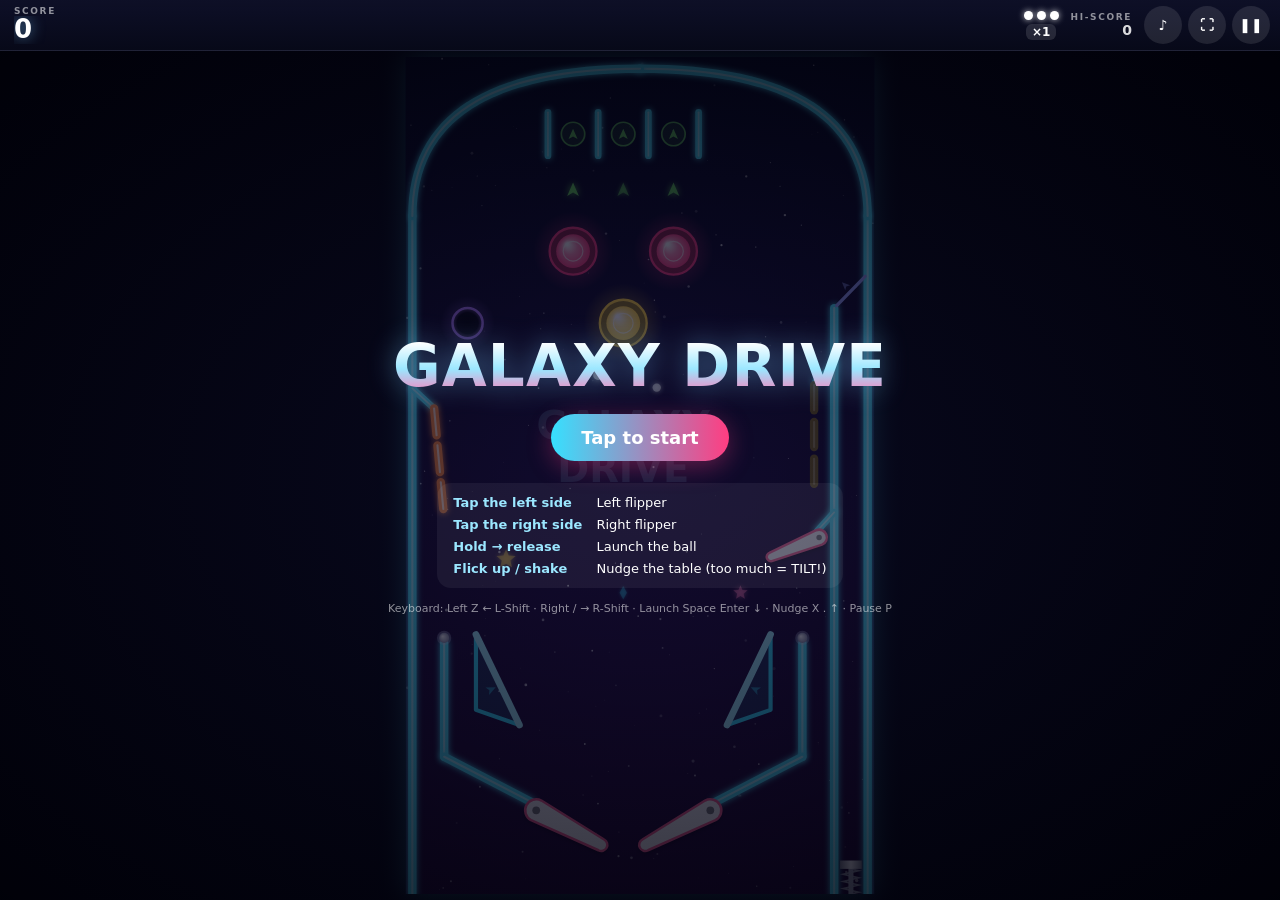
==== commit 494a7f18: "PC版のみキーコンフィグ追加" ====
--- a/samples/galaxy-drive.html
+++ b/samples/galaxy-drive.html
@@ -14,7 +14,7 @@
 </head>
 <body>
 <div id="pinball"></div>
-<script type="application/json" id="pinball-data">{"format":"pinball-maker","version":1,"title":"GALAXY DRIVE","table":{"width":560,"height":1000,"mirrorX":260,"bg1":"#050a24","bg2":"#2a0a3d","pattern":"stars","wallColor":"#4de8ff","ballColor":"#f1f4ff","balls":3,"gravity":1,"ballSave":8,"ballSize":12,"bgImage":"","bgFit":"cover","bgAlpha":0.8,"bgArea":"frame","bgZoom":1,"bgX":0,"bgY":0,"nudge":true,"shake":true,"tilt":true,"tiltWarnings":2,"lang":"auto"},"objects":[{"id":"o1","type":"wall","x1":552,"y1":1000,"x2":552,"y2":190,"thick":5,"color":"","bounce":0.45},{"id":"o2","type":"curve","x1":552,"y1":190,"cx":552,"cy":14,"x2":280,"y2":14,"thick":5,"color":"","bounce":0.45},{"id":"o3","type":"curve","x1":280,"y1":14,"cx":8,"cy":14,"x2":8,"y2":190,"thick":5,"color":"","bounce":0.45},{"id":"o4","type":"wall","x1":8,"y1":190,"x2":8,"y2":1000,"thick":5,"color":"","bounce":0.45},{"id":"o5","type":"wall","x1":512,"y1":1000,"x2":512,"y2":300,"thick":5,"color":"","bounce":0.45},{"id":"o6","type":"gate","x1":549,"y1":262,"x2":515,"y2":297,"color":"#9aa4ff"},{"id":"o7","type":"plunger","x":532,"y":960,"power":2300,"color":"#c0c6d8"},{"id":"o8","type":"wall","x1":46,"y1":700,"x2":46,"y2":836,"thick":5,"color":"","bounce":0.45},{"id":"o9","type":"wall","x1":46,"y1":836,"x2":150,"y2":890,"thick":5,"color":"","bounce":0.45},{"id":"o10","type":"post","x":46,"y":694,"r":6,"color":"#d6dcff","bounce":0.6},{"id":"o11","type":"wall","x1":474,"y1":700,"x2":474,"y2":836,"thick":5,"color":"","bounce":0.45},{"id":"o12","type":"wall","x1":474,"y1":836,"x2":370,"y2":890,"thick":5,"color":"","bounce":0.45},{"id":"o13","type":"post","x":474,"y":694,"r":6,"color":"#d6dcff","bounce":0.6},{"id":"o14","type":"flipper","x":156,"y":900,"side":"left","length":88,"angle":28,"sweep":58,"power":1,"color":"#ffffff"},{"id":"o15","type":"flipper","x":364,"y":900,"side":"right","length":88,"angle":28,"sweep":58,"power":1,"color":"#ffffff"},{"id":"o16","type":"slingshot","x1":84,"y1":690,"x2":136,"y2":798,"x3":84,"y3":780,"color":"#36e0ff","score":10,"power":560},{"id":"o17","type":"slingshot","x1":436,"y1":690,"x2":384,"y2":798,"x3":436,"y3":780,"color":"#36e0ff","score":10,"power":560},{"id":"o18","type":"wall","x1":170,"y1":66,"x2":170,"y2":118,"thick":4,"color":"","bounce":0.45},{"id":"o19","type":"wall","x1":230,"y1":66,"x2":230,"y2":118,"thick":4,"color":"","bounce":0.45},{"id":"o20","type":"wall","x1":290,"y1":66,"x2":290,"y2":118,"thick":4,"color":"","bounce":0.45},{"id":"o21","type":"wall","x1":350,"y1":66,"x2":350,"y2":118,"thick":4,"color":"","bounce":0.45},{"id":"o22","type":"rollover","x":200,"y":92,"r":14,"color":"#7dff6a","score":100,"group":"A"},{"id":"o23","type":"rollover","x":260,"y":92,"r":14,"color":"#7dff6a","score":100,"group":"A"},{"id":"o24","type":"rollover","x":320,"y":92,"r":14,"color":"#7dff6a","score":100,"group":"A"},{"id":"o25","type":"bumper","x":200,"y":232,"r":28,"color":"#ff3d81","score":100,"power":620},{"id":"o26","type":"bumper","x":320,"y":232,"r":28,"color":"#ff3d81","score":100,"power":620},{"id":"o27","type":"bumper","x":260,"y":318,"r":28,"color":"#ffd23f","score":100,"power":620},{"id":"o28","type":"hole","x":74,"y":318,"r":18,"color":"#b07bff","score":1000,"angle":6,"power":820,"hold":1.2},{"id":"o29","type":"wall","x1":8,"y1":396,"x2":32,"y2":418,"thick":4,"color":"","bounce":0.45},{"id":"o30","type":"droptarget","x1":34,"y1":420,"x2":37,"y2":452,"color":"#ff8a3d","score":500,"group":"A"},{"id":"o31","type":"droptarget","x1":38,"y1":464,"x2":41,"y2":496,"color":"#ff8a3d","score":500,"group":"A"},{"id":"o32","type":"droptarget","x1":42,"y1":508,"x2":45,"y2":540,"color":"#ff8a3d","score":500,"group":"A"},{"id":"o33","type":"wall","x1":512,"y1":368,"x2":490,"y2":388,"thick":4,"color":"","bounce":0.45},{"id":"o34","type":"target","x1":488,"y1":392,"x2":488,"y2":422,"color":"#ffd23f","score":200,"group":"A"},{"id":"o35","type":"target","x1":488,"y1":436,"x2":488,"y2":466,"color":"#ffd23f","score":200,"group":"A"},{"id":"o36","type":"target","x1":488,"y1":480,"x2":488,"y2":510,"color":"#ffd23f","score":200,"group":"A"},{"id":"o37","type":"wall","x1":512,"y1":544,"x2":492,"y2":566,"thick":4,"color":"","bounce":0.45},{"id":"o38","type":"flipper","x":494,"y":574,"side":"right","length":62,"angle":22,"sweep":50,"power":1,"color":"#ffffff"},{"id":"o39","type":"text","x":260,"y":470,"text":"GALAXY\nDRIVE","size":46,"color":"#9be7ff","angle":0,"alpha":0.22},{"id":"o40","type":"deco","x":200,"y":160,"r":10,"shape":"arrow","color":"#7dff6a","angle":0,"blink":true},{"id":"o41","type":"deco","x":260,"y":160,"r":10,"shape":"arrow","color":"#7dff6a","angle":0,"blink":true},{"id":"o42","type":"deco","x":320,"y":160,"r":10,"shape":"arrow","color":"#7dff6a","angle":0,"blink":true},{"id":"o43","type":"deco","x":120,"y":600,"r":12,"shape":"star","color":"#ffd23f","angle":0,"blink":true},{"id":"o44","type":"deco","x":400,"y":640,"r":9,"shape":"star","color":"#ff7ab8","angle":0,"blink":true},{"id":"o45","type":"deco","x":260,"y":640,"r":8,"shape":"diamond","color":"#36e0ff","angle":0,"blink":true},{"id":"o46","type":"deco","x":230,"y":380,"r":6,"shape":"circle","color":"#ffffff","angle":0,"blink":true},{"id":"o47","type":"deco","x":300,"y":395,"r":5,"shape":"circle","color":"#ffffff","angle":0,"blink":true}]}</script>
+<script type="application/json" id="pinball-data">{"format":"pinball-maker","version":1,"title":"GALAXY DRIVE","table":{"width":560,"height":1000,"mirrorX":260,"bg1":"#050a24","bg2":"#2a0a3d","pattern":"stars","wallColor":"#4de8ff","ballColor":"#f1f4ff","balls":3,"gravity":1,"ballSave":8,"ballSize":12,"bgImage":"","bgFit":"cover","bgAlpha":0.8,"bgArea":"frame","bgZoom":1,"bgX":0,"bgY":0,"nudge":true,"shake":true,"tilt":true,"tiltWarnings":2,"keysLeft":"KeyZ ArrowLeft ShiftLeft","keysRight":"Slash ArrowRight ShiftRight","keysLaunch":"Space Enter ArrowDown","keysNudgeL":"KeyX","keysNudgeR":"Period","keysNudgeUp":"ArrowUp","lang":"auto"},"objects":[{"id":"o1","type":"wall","x1":552,"y1":1000,"x2":552,"y2":190,"thick":5,"color":"","bounce":0.45},{"id":"o2","type":"curve","x1":552,"y1":190,"cx":552,"cy":14,"x2":280,"y2":14,"thick":5,"color":"","bounce":0.45},{"id":"o3","type":"curve","x1":280,"y1":14,"cx":8,"cy":14,"x2":8,"y2":190,"thick":5,"color":"","bounce":0.45},{"id":"o4","type":"wall","x1":8,"y1":190,"x2":8,"y2":1000,"thick":5,"color":"","bounce":0.45},{"id":"o5","type":"wall","x1":512,"y1":1000,"x2":512,"y2":300,"thick":5,"color":"","bounce":0.45},{"id":"o6","type":"gate","x1":549,"y1":262,"x2":515,"y2":297,"color":"#9aa4ff"},{"id":"o7","type":"plunger","x":532,"y":960,"power":2300,"color":"#c0c6d8"},{"id":"o8","type":"wall","x1":46,"y1":700,"x2":46,"y2":836,"thick":5,"color":"","bounce":0.45},{"id":"o9","type":"wall","x1":46,"y1":836,"x2":150,"y2":890,"thick":5,"color":"","bounce":0.45},{"id":"o10","type":"post","x":46,"y":694,"r":6,"color":"#d6dcff","bounce":0.6},{"id":"o11","type":"wall","x1":474,"y1":700,"x2":474,"y2":836,"thick":5,"color":"","bounce":0.45},{"id":"o12","type":"wall","x1":474,"y1":836,"x2":370,"y2":890,"thick":5,"color":"","bounce":0.45},{"id":"o13","type":"post","x":474,"y":694,"r":6,"color":"#d6dcff","bounce":0.6},{"id":"o14","type":"flipper","x":156,"y":900,"side":"left","length":88,"angle":28,"sweep":58,"power":1,"color":"#ffffff"},{"id":"o15","type":"flipper","x":364,"y":900,"side":"right","length":88,"angle":28,"sweep":58,"power":1,"color":"#ffffff"},{"id":"o16","type":"slingshot","x1":84,"y1":690,"x2":136,"y2":798,"x3":84,"y3":780,"color":"#36e0ff","score":10,"power":560},{"id":"o17","type":"slingshot","x1":436,"y1":690,"x2":384,"y2":798,"x3":436,"y3":780,"color":"#36e0ff","score":10,"power":560},{"id":"o18","type":"wall","x1":170,"y1":66,"x2":170,"y2":118,"thick":4,"color":"","bounce":0.45},{"id":"o19","type":"wall","x1":230,"y1":66,"x2":230,"y2":118,"thick":4,"color":"","bounce":0.45},{"id":"o20","type":"wall","x1":290,"y1":66,"x2":290,"y2":118,"thick":4,"color":"","bounce":0.45},{"id":"o21","type":"wall","x1":350,"y1":66,"x2":350,"y2":118,"thick":4,"color":"","bounce":0.45},{"id":"o22","type":"rollover","x":200,"y":92,"r":14,"color":"#7dff6a","score":100,"group":"A"},{"id":"o23","type":"rollover","x":260,"y":92,"r":14,"color":"#7dff6a","score":100,"group":"A"},{"id":"o24","type":"rollover","x":320,"y":92,"r":14,"color":"#7dff6a","score":100,"group":"A"},{"id":"o25","type":"bumper","x":200,"y":232,"r":28,"color":"#ff3d81","score":100,"power":620},{"id":"o26","type":"bumper","x":320,"y":232,"r":28,"color":"#ff3d81","score":100,"power":620},{"id":"o27","type":"bumper","x":260,"y":318,"r":28,"color":"#ffd23f","score":100,"power":620},{"id":"o28","type":"hole","x":74,"y":318,"r":18,"color":"#b07bff","score":1000,"angle":6,"power":820,"hold":1.2},{"id":"o29","type":"wall","x1":8,"y1":396,"x2":32,"y2":418,"thick":4,"color":"","bounce":0.45},{"id":"o30","type":"droptarget","x1":34,"y1":420,"x2":37,"y2":452,"color":"#ff8a3d","score":500,"group":"A"},{"id":"o31","type":"droptarget","x1":38,"y1":464,"x2":41,"y2":496,"color":"#ff8a3d","score":500,"group":"A"},{"id":"o32","type":"droptarget","x1":42,"y1":508,"x2":45,"y2":540,"color":"#ff8a3d","score":500,"group":"A"},{"id":"o33","type":"wall","x1":512,"y1":368,"x2":490,"y2":388,"thick":4,"color":"","bounce":0.45},{"id":"o34","type":"target","x1":488,"y1":392,"x2":488,"y2":422,"color":"#ffd23f","score":200,"group":"A"},{"id":"o35","type":"target","x1":488,"y1":436,"x2":488,"y2":466,"color":"#ffd23f","score":200,"group":"A"},{"id":"o36","type":"target","x1":488,"y1":480,"x2":488,"y2":510,"color":"#ffd23f","score":200,"group":"A"},{"id":"o37","type":"wall","x1":512,"y1":544,"x2":492,"y2":566,"thick":4,"color":"","bounce":0.45},{"id":"o38","type":"flipper","x":494,"y":574,"side":"right","length":62,"angle":22,"sweep":50,"power":1,"color":"#ffffff"},{"id":"o39","type":"text","x":260,"y":470,"text":"GALAXY\nDRIVE","size":46,"color":"#9be7ff","angle":0,"alpha":0.22},{"id":"o40","type":"deco","x":200,"y":160,"r":10,"shape":"arrow","color":"#7dff6a","angle":0,"blink":true},{"id":"o41","type":"deco","x":260,"y":160,"r":10,"shape":"arrow","color":"#7dff6a","angle":0,"blink":true},{"id":"o42","type":"deco","x":320,"y":160,"r":10,"shape":"arrow","color":"#7dff6a","angle":0,"blink":true},{"id":"o43","type":"deco","x":120,"y":600,"r":12,"shape":"star","color":"#ffd23f","angle":0,"blink":true},{"id":"o44","type":"deco","x":400,"y":640,"r":9,"shape":"star","color":"#ff7ab8","angle":0,"blink":true},{"id":"o45","type":"deco","x":260,"y":640,"r":8,"shape":"diamond","color":"#36e0ff","angle":0,"blink":true},{"id":"o46","type":"deco","x":230,"y":380,"r":6,"shape":"circle","color":"#ffffff","angle":0,"blink":true},{"id":"o47","type":"deco","x":300,"y":395,"r":5,"shape":"circle","color":"#ffffff","angle":0,"blink":true}]}</script>
 <script>
 function createPinballEngine() {
   /*!
@@ -61,6 +61,9 @@
     // 背景画像（data URL）。bgArea: 'frame' は外枠の内側だけ / 'table' はテーブル全体
     bgImage: '', bgFit: 'cover', bgAlpha: 0.8, bgArea: 'frame', bgZoom: 1, bgX: 0, bgY: 0,
     nudge: true, shake: true, tilt: true, tiltWarnings: 2, // 台揺らし・TILT
+    // パソコンのキー割り当て（KeyboardEvent.code をスペース区切りで並べる）
+    keysLeft: 'KeyZ ArrowLeft ShiftLeft', keysRight: 'Slash ArrowRight ShiftRight', keysLaunch: 'Space Enter ArrowDown',
+    keysNudgeL: 'KeyX', keysNudgeR: 'Period', keysNudgeUp: 'ArrowUp',
     lang: 'auto',                                          // ゲーム画面の言語: auto / ja / en
   };
 
@@ -1445,7 +1448,7 @@
       howL: ['画面の左側をタップ', '左フリッパー'], howR: ['画面の右側をタップ', '右フリッパー'],
       howP: ['長押し → 離す', 'ボールを発射'], howN: '上へサッとはらう', howShake: ' / 振る',
       nudge: '台を揺らす', tiltNote: '（やりすぎるとTILT！）',
-      keys: 'キーボード：Z / ← 左　／　/ / → 右　／　Space 発射', keysN: '　／　↑ 揺らす（Q・E 斜め）', keysP: '　／　P 一時停止',
+      keys: 'キーボード：', keySep: '　／　', kLeft: '左', kRight: '右', kLaunch: '発射', kNudge: '揺らす', kPause: '一時停止',
       tiltLeft: (n) => 'TILTまであと' + n + '回',
     },
     en: {
@@ -1455,7 +1458,7 @@
       howL: ['Tap the left side', 'Left flipper'], howR: ['Tap the right side', 'Right flipper'],
       howP: ['Hold → release', 'Launch the ball'], howN: 'Flick up', howShake: ' / shake',
       nudge: 'Nudge the table', tiltNote: ' (too much = TILT!)',
-      keys: 'Keyboard: Z / ← left  ·  / / → right  ·  Space launch', keysN: '  ·  ↑ nudge (Q / E diagonal)', keysP: '  ·  P pause',
+      keys: 'Keyboard: ', keySep: '  ·  ', kLeft: 'Left', kRight: 'Right', kLaunch: 'Launch', kNudge: 'Nudge', kPause: 'Pause',
       tiltLeft: (n) => n + ' more until TILT',
     },
   };
@@ -1498,11 +1501,41 @@
     document.head.appendChild(st);
   }
 
-  const KEYS_L = { ArrowLeft: 1, KeyZ: 1, KeyA: 1, ShiftLeft: 1 };
-  const KEYS_R = { ArrowRight: 1, Slash: 1, KeyL: 1, KeyD: 1, ShiftRight: 1, IntlRo: 1 };
-  const KEYS_P = { Space: 1, ArrowDown: 1, Enter: 1, KeyS: 1 };
-  // 台を揺らすキー → ボールを押す向き
-  const KEYS_NUDGE = { ArrowUp: [0, -1], KeyW: [0, -1], KeyQ: [-0.6, -0.8], KeyE: [0.6, -0.8] };
+  // キーで操作できる動作。どのキーを使うかはテーブルの設定（keysLeft など）で決める
+  const KEY_ACTIONS = [
+    { id: 'left', field: 'keysLeft' },
+    { id: 'right', field: 'keysRight' },
+    { id: 'launch', field: 'keysLaunch' },
+    { id: 'nudgeL', field: 'keysNudgeL', dir: [-0.6, -0.8] },   // 左上へ揺らす
+    { id: 'nudgeR', field: 'keysNudgeR', dir: [0.6, -0.8] },    // 右上へ揺らす
+    { id: 'nudgeUp', field: 'keysNudgeUp', dir: [0, -1] },      // 真上へ揺らす
+  ];
+  const RESERVED_KEYS = { KeyP: 1, Escape: 1 };                 // 一時停止用（割り当て不可）
+
+  function keyList(T, field) { return String(T[field] || '').split(/\s+/).filter(Boolean); }
+
+  // キー（e.code）→ 動作 の表。同じキーが2つの動作にあれば、先に書いた動作を使う
+  function buildKeymap(T) {
+    const map = {};
+    for (const a of KEY_ACTIONS) for (const c of keyList(T, a.field)) if (!map[c] && !RESERVED_KEYS[c]) map[c] = a;
+    return map;
+  }
+
+  // e.code を画面に出す名前にする（例 'KeyZ' → 'Z'、'ArrowLeft' → '←'）
+  const KEY_NAMES = {
+    ArrowLeft: '←', ArrowRight: '→', ArrowUp: '↑', ArrowDown: '↓', Space: 'Space', Enter: 'Enter', Tab: 'Tab',
+    Backspace: 'BS', Escape: 'Esc', CapsLock: 'Caps', Slash: '/', Period: '.', Comma: ',', Semicolon: ';',
+    Quote: "'", BracketLeft: '[', BracketRight: ']', Backslash: '\\', Minus: '-', Equal: '=', Backquote: '`', IntlYen: '¥',
+    IntlRo: ['ろ', 'Ro'], ShiftLeft: ['左Shift', 'L-Shift'], ShiftRight: ['右Shift', 'R-Shift'],
+    ControlLeft: ['左Ctrl', 'L-Ctrl'], ControlRight: ['右Ctrl', 'R-Ctrl'], AltLeft: ['左Alt', 'L-Alt'], AltRight: ['右Alt', 'R-Alt'],
+  };
+  function keyLabel(code, lang) {
+    const n = KEY_NAMES[code];
+    if (n) return Array.isArray(n) ? n[lang === 'en' ? 1 : 0] : n;
+    const m = /^(?:Key|Digit)(.)$/.exec(code) || /^Numpad(.+)$/.exec(code);
+    if (m) return code.indexOf('Numpad') === 0 ? 'Num' + m[1] : m[1];
+    return code;
+  }
 
   class Game {
     constructor(root, project, opts) {
@@ -1536,6 +1569,8 @@
       this.popups = [];
       this.trail = [];
       this.keys = { L: false, R: false, P: false };
+      this.keymap = buildKeymap(this.T);
+      this.held = new Set();          // 押されているキー（e.code）
       this.pointers = new Map();
       this.swipes = new Map();
       this.hud = {};
@@ -1585,6 +1620,7 @@
     releaseAll() {
       this.pointers.clear();
       this.swipes.clear();
+      this.held.clear();
       this.keys = { L: false, R: false, P: false };
       this.syncInput();
     }
@@ -1677,21 +1713,25 @@
     onKey(e, down) {
       const c = e.code;
       if (e.target && /INPUT|TEXTAREA|SELECT/.test(e.target.tagName)) return;
-      const isL = KEYS_L[c], isR = KEYS_R[c], isP = KEYS_P[c];
-      if (isL || isR || isP) e.preventDefault();
-      if (KEYS_NUDGE[c]) e.preventDefault();
+      const a = this.keymap[c];
+      const id = a ? a.id : '', isL = id === 'left', isR = id === 'right', isP = id === 'launch';
+      if (a) e.preventDefault();                       // 割り当てたキーはブラウザの動作（スクロールなど）を止める
       if (down && !e.repeat) {
         this.audio.unlock();
-        if (KEYS_NUDGE[c] && this.mode === 'play') { this.nudge(KEYS_NUDGE[c][0], KEYS_NUDGE[c][1]); return; }
+        if (a && a.dir && this.mode === 'play') { this.nudge(a.dir[0], a.dir[1]); return; }
         if (c === 'Escape' && this.opts.embedded) { try { window.parent.postMessage({ type: 'pinball-exit' }, '*'); } catch (err) { /* 親がいない */ } return; }
         if (c === 'Escape' || c === 'KeyP') { if (this.mode === 'paused') this.resume(); else this.pause(); return; }
         if (this.mode === 'title' && (isL || isR || isP)) { this.start(); return; }
         if (this.mode === 'over' && isP && performance.now() - this.overAt > 900) { this.start(); return; }
         if (this.mode === 'paused' && isP) { this.resume(); return; }
       }
-      if (isL) this.keys.L = down;
-      if (isR) this.keys.R = down;
-      if (isP) this.keys.P = down;
+      if (!isL && !isR && !isP) return;
+      if (down) this.held.add(c); else this.held.delete(c);
+      // 同じ動作に複数のキーがあっても、どれか1つでも押されていれば押している扱い
+      const held = [...this.held].map((k) => this.keymap[k] && this.keymap[k].id);
+      this.keys.L = held.indexOf('left') >= 0;
+      this.keys.R = held.indexOf('right') >= 0;
+      this.keys.P = held.indexOf('launch') >= 0;
       this.syncInput();
     }
 
@@ -1752,8 +1792,19 @@
         '<div class="pb-howto">' + row(S.howL) + row(S.howR) + row(S.howP) +
           (this.T.nudge ? row([S.howN + (this.T.shake ? S.howShake : ''), S.nudge + (this.T.tilt ? S.tiltNote : '')]) : '') +
         '</div>' +
-        '<div class="pb-keys">' + S.keys + (this.T.nudge ? S.keysN : '') + S.keysP + '</div>'
+        '<div class="pb-keys">' + this.keysHint() + '</div>'
       );
+    }
+
+    // タイトル画面のキー説明（テーブルのキー設定から作る）
+    keysHint() {
+      const S = this.S, T = this.T;
+      const names = (fields) => fields.reduce((all, f) => all.concat(keyList(T, f)), [])
+        .filter((c) => this.keymap[c]).slice(0, 3).map((c) => esc(keyLabel(c, this.lang))).join(' ');
+      const parts = [[S.kLeft, ['keysLeft']], [S.kRight, ['keysRight']], [S.kLaunch, ['keysLaunch']]];
+      if (T.nudge) parts.push([S.kNudge, ['keysNudgeL', 'keysNudgeR', 'keysNudgeUp']]);
+      return S.keys + parts.filter((p) => names(p[1])).map((p) => p[0] + ' ' + names(p[1])).join(S.keySep) +
+        S.keySep + S.kPause + ' P';
     }
 
     gameOver(score) {
@@ -2011,6 +2062,7 @@
     VERSION, FONT, TABLE_DEFAULTS, OBJECT_DEFAULTS, LAYERS,
     normalizeProject, newId, clamp, bezierPts, flipperGeom, slingNormal, gateNormal, segDist, centerOf,
     drawScene, drawObject, drawBackground, drawBall, rgba, mix, getImage, bgPlacement, frameMask,
+    KEY_ACTIONS, RESERVED_KEYS, keyLabel,
     Sim, Game, boot, buildStandaloneHTML, extractProjectFromHTML,
   };
 }
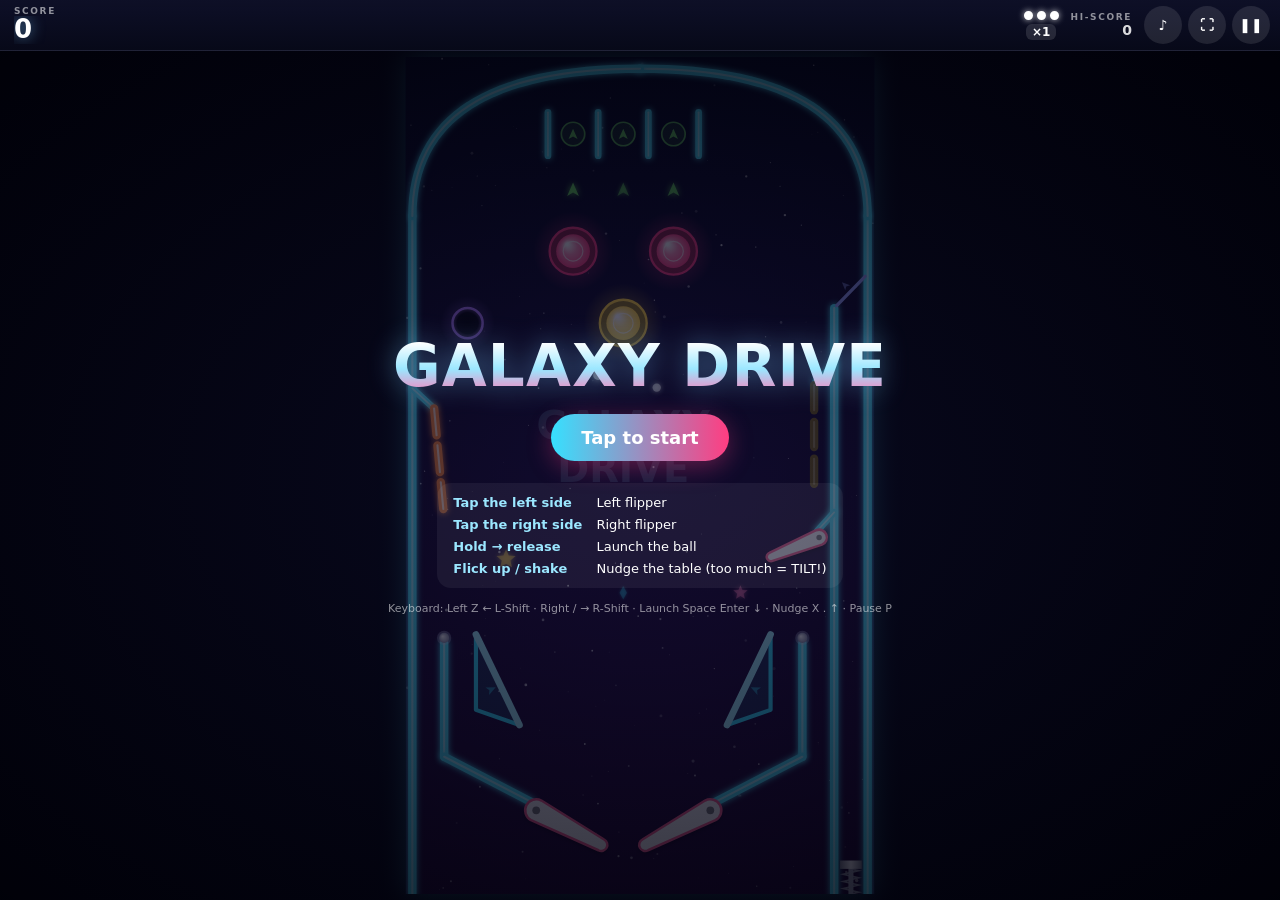
==== commit 8ae42bfc: "エディタ改善 1. 画像の後ろに敷く色 2. ボールセーブの初期値を2秒に 3. フリッパーの形とボタンを別々に 5. 複数選択でまとめて設定" ====
--- a/samples/galaxy-drive.html
+++ b/samples/galaxy-drive.html
@@ -14,7 +14,7 @@
 </head>
 <body>
 <div id="pinball"></div>
-<script type="application/json" id="pinball-data">{"format":"pinball-maker","version":1,"title":"GALAXY DRIVE","table":{"width":560,"height":1000,"mirrorX":260,"bg1":"#050a24","bg2":"#2a0a3d","pattern":"stars","wallColor":"#4de8ff","ballColor":"#f1f4ff","balls":3,"gravity":1,"ballSave":8,"ballSize":12,"bgImage":"","bgFit":"cover","bgAlpha":0.8,"bgArea":"frame","bgZoom":1,"bgX":0,"bgY":0,"nudge":true,"shake":true,"tilt":true,"tiltWarnings":2,"keysLeft":"KeyZ ArrowLeft ShiftLeft","keysRight":"Slash ArrowRight ShiftRight","keysLaunch":"Space Enter ArrowDown","keysNudgeL":"KeyX","keysNudgeR":"Period","keysNudgeUp":"ArrowUp","lang":"auto"},"objects":[{"id":"o1","type":"wall","x1":552,"y1":1000,"x2":552,"y2":190,"thick":5,"color":"","bounce":0.45},{"id":"o2","type":"curve","x1":552,"y1":190,"cx":552,"cy":14,"x2":280,"y2":14,"thick":5,"color":"","bounce":0.45},{"id":"o3","type":"curve","x1":280,"y1":14,"cx":8,"cy":14,"x2":8,"y2":190,"thick":5,"color":"","bounce":0.45},{"id":"o4","type":"wall","x1":8,"y1":190,"x2":8,"y2":1000,"thick":5,"color":"","bounce":0.45},{"id":"o5","type":"wall","x1":512,"y1":1000,"x2":512,"y2":300,"thick":5,"color":"","bounce":0.45},{"id":"o6","type":"gate","x1":549,"y1":262,"x2":515,"y2":297,"color":"#9aa4ff"},{"id":"o7","type":"plunger","x":532,"y":960,"power":2300,"color":"#c0c6d8"},{"id":"o8","type":"wall","x1":46,"y1":700,"x2":46,"y2":836,"thick":5,"color":"","bounce":0.45},{"id":"o9","type":"wall","x1":46,"y1":836,"x2":150,"y2":890,"thick":5,"color":"","bounce":0.45},{"id":"o10","type":"post","x":46,"y":694,"r":6,"color":"#d6dcff","bounce":0.6},{"id":"o11","type":"wall","x1":474,"y1":700,"x2":474,"y2":836,"thick":5,"color":"","bounce":0.45},{"id":"o12","type":"wall","x1":474,"y1":836,"x2":370,"y2":890,"thick":5,"color":"","bounce":0.45},{"id":"o13","type":"post","x":474,"y":694,"r":6,"color":"#d6dcff","bounce":0.6},{"id":"o14","type":"flipper","x":156,"y":900,"side":"left","length":88,"angle":28,"sweep":58,"power":1,"color":"#ffffff"},{"id":"o15","type":"flipper","x":364,"y":900,"side":"right","length":88,"angle":28,"sweep":58,"power":1,"color":"#ffffff"},{"id":"o16","type":"slingshot","x1":84,"y1":690,"x2":136,"y2":798,"x3":84,"y3":780,"color":"#36e0ff","score":10,"power":560},{"id":"o17","type":"slingshot","x1":436,"y1":690,"x2":384,"y2":798,"x3":436,"y3":780,"color":"#36e0ff","score":10,"power":560},{"id":"o18","type":"wall","x1":170,"y1":66,"x2":170,"y2":118,"thick":4,"color":"","bounce":0.45},{"id":"o19","type":"wall","x1":230,"y1":66,"x2":230,"y2":118,"thick":4,"color":"","bounce":0.45},{"id":"o20","type":"wall","x1":290,"y1":66,"x2":290,"y2":118,"thick":4,"color":"","bounce":0.45},{"id":"o21","type":"wall","x1":350,"y1":66,"x2":350,"y2":118,"thick":4,"color":"","bounce":0.45},{"id":"o22","type":"rollover","x":200,"y":92,"r":14,"color":"#7dff6a","score":100,"group":"A"},{"id":"o23","type":"rollover","x":260,"y":92,"r":14,"color":"#7dff6a","score":100,"group":"A"},{"id":"o24","type":"rollover","x":320,"y":92,"r":14,"color":"#7dff6a","score":100,"group":"A"},{"id":"o25","type":"bumper","x":200,"y":232,"r":28,"color":"#ff3d81","score":100,"power":620},{"id":"o26","type":"bumper","x":320,"y":232,"r":28,"color":"#ff3d81","score":100,"power":620},{"id":"o27","type":"bumper","x":260,"y":318,"r":28,"color":"#ffd23f","score":100,"power":620},{"id":"o28","type":"hole","x":74,"y":318,"r":18,"color":"#b07bff","score":1000,"angle":6,"power":820,"hold":1.2},{"id":"o29","type":"wall","x1":8,"y1":396,"x2":32,"y2":418,"thick":4,"color":"","bounce":0.45},{"id":"o30","type":"droptarget","x1":34,"y1":420,"x2":37,"y2":452,"color":"#ff8a3d","score":500,"group":"A"},{"id":"o31","type":"droptarget","x1":38,"y1":464,"x2":41,"y2":496,"color":"#ff8a3d","score":500,"group":"A"},{"id":"o32","type":"droptarget","x1":42,"y1":508,"x2":45,"y2":540,"color":"#ff8a3d","score":500,"group":"A"},{"id":"o33","type":"wall","x1":512,"y1":368,"x2":490,"y2":388,"thick":4,"color":"","bounce":0.45},{"id":"o34","type":"target","x1":488,"y1":392,"x2":488,"y2":422,"color":"#ffd23f","score":200,"group":"A"},{"id":"o35","type":"target","x1":488,"y1":436,"x2":488,"y2":466,"color":"#ffd23f","score":200,"group":"A"},{"id":"o36","type":"target","x1":488,"y1":480,"x2":488,"y2":510,"color":"#ffd23f","score":200,"group":"A"},{"id":"o37","type":"wall","x1":512,"y1":544,"x2":492,"y2":566,"thick":4,"color":"","bounce":0.45},{"id":"o38","type":"flipper","x":494,"y":574,"side":"right","length":62,"angle":22,"sweep":50,"power":1,"color":"#ffffff"},{"id":"o39","type":"text","x":260,"y":470,"text":"GALAXY\nDRIVE","size":46,"color":"#9be7ff","angle":0,"alpha":0.22},{"id":"o40","type":"deco","x":200,"y":160,"r":10,"shape":"arrow","color":"#7dff6a","angle":0,"blink":true},{"id":"o41","type":"deco","x":260,"y":160,"r":10,"shape":"arrow","color":"#7dff6a","angle":0,"blink":true},{"id":"o42","type":"deco","x":320,"y":160,"r":10,"shape":"arrow","color":"#7dff6a","angle":0,"blink":true},{"id":"o43","type":"deco","x":120,"y":600,"r":12,"shape":"star","color":"#ffd23f","angle":0,"blink":true},{"id":"o44","type":"deco","x":400,"y":640,"r":9,"shape":"star","color":"#ff7ab8","angle":0,"blink":true},{"id":"o45","type":"deco","x":260,"y":640,"r":8,"shape":"diamond","color":"#36e0ff","angle":0,"blink":true},{"id":"o46","type":"deco","x":230,"y":380,"r":6,"shape":"circle","color":"#ffffff","angle":0,"blink":true},{"id":"o47","type":"deco","x":300,"y":395,"r":5,"shape":"circle","color":"#ffffff","angle":0,"blink":true}]}</script>
+<script type="application/json" id="pinball-data">{"format":"pinball-maker","version":1,"title":"GALAXY DRIVE","table":{"width":560,"height":1000,"mirrorX":260,"bg1":"#050a24","bg2":"#2a0a3d","pattern":"stars","wallColor":"#4de8ff","ballColor":"#f1f4ff","balls":3,"gravity":1,"ballSave":2,"ballSize":12,"bgImage":"","bgFit":"cover","bgAlpha":0.8,"bgArea":"frame","bgZoom":1,"bgX":0,"bgY":0,"bgBase":"","nudge":true,"shake":true,"tilt":true,"tiltWarnings":2,"keysLeft":"KeyZ ArrowLeft ShiftLeft","keysRight":"Slash ArrowRight ShiftRight","keysLaunch":"Space Enter ArrowDown","keysNudgeL":"KeyX","keysNudgeR":"Period","keysNudgeUp":"ArrowUp","lang":"auto"},"objects":[{"id":"o1","type":"wall","x1":552,"y1":1000,"x2":552,"y2":190,"thick":5,"color":"","bounce":0.45},{"id":"o2","type":"curve","x1":552,"y1":190,"cx":552,"cy":14,"x2":280,"y2":14,"thick":5,"color":"","bounce":0.45},{"id":"o3","type":"curve","x1":280,"y1":14,"cx":8,"cy":14,"x2":8,"y2":190,"thick":5,"color":"","bounce":0.45},{"id":"o4","type":"wall","x1":8,"y1":190,"x2":8,"y2":1000,"thick":5,"color":"","bounce":0.45},{"id":"o5","type":"wall","x1":512,"y1":1000,"x2":512,"y2":300,"thick":5,"color":"","bounce":0.45},{"id":"o6","type":"gate","x1":549,"y1":262,"x2":515,"y2":297,"color":"#9aa4ff"},{"id":"o7","type":"plunger","x":532,"y":960,"power":2300,"color":"#c0c6d8"},{"id":"o8","type":"wall","x1":46,"y1":700,"x2":46,"y2":836,"thick":5,"color":"","bounce":0.45},{"id":"o9","type":"wall","x1":46,"y1":836,"x2":150,"y2":890,"thick":5,"color":"","bounce":0.45},{"id":"o10","type":"post","x":46,"y":694,"r":6,"color":"#d6dcff","bounce":0.6},{"id":"o11","type":"wall","x1":474,"y1":700,"x2":474,"y2":836,"thick":5,"color":"","bounce":0.45},{"id":"o12","type":"wall","x1":474,"y1":836,"x2":370,"y2":890,"thick":5,"color":"","bounce":0.45},{"id":"o13","type":"post","x":474,"y":694,"r":6,"color":"#d6dcff","bounce":0.6},{"id":"o14","type":"flipper","x":156,"y":900,"side":"left","button":"auto","length":88,"angle":28,"sweep":58,"power":1,"color":"#ffffff"},{"id":"o15","type":"flipper","x":364,"y":900,"side":"right","button":"auto","length":88,"angle":28,"sweep":58,"power":1,"color":"#ffffff"},{"id":"o16","type":"slingshot","x1":84,"y1":690,"x2":136,"y2":798,"x3":84,"y3":780,"color":"#36e0ff","score":10,"power":560},{"id":"o17","type":"slingshot","x1":436,"y1":690,"x2":384,"y2":798,"x3":436,"y3":780,"color":"#36e0ff","score":10,"power":560},{"id":"o18","type":"wall","x1":170,"y1":66,"x2":170,"y2":118,"thick":4,"color":"","bounce":0.45},{"id":"o19","type":"wall","x1":230,"y1":66,"x2":230,"y2":118,"thick":4,"color":"","bounce":0.45},{"id":"o20","type":"wall","x1":290,"y1":66,"x2":290,"y2":118,"thick":4,"color":"","bounce":0.45},{"id":"o21","type":"wall","x1":350,"y1":66,"x2":350,"y2":118,"thick":4,"color":"","bounce":0.45},{"id":"o22","type":"rollover","x":200,"y":92,"r":14,"color":"#7dff6a","score":100,"group":"A"},{"id":"o23","type":"rollover","x":260,"y":92,"r":14,"color":"#7dff6a","score":100,"group":"A"},{"id":"o24","type":"rollover","x":320,"y":92,"r":14,"color":"#7dff6a","score":100,"group":"A"},{"id":"o25","type":"bumper","x":200,"y":232,"r":28,"color":"#ff3d81","score":100,"power":620},{"id":"o26","type":"bumper","x":320,"y":232,"r":28,"color":"#ff3d81","score":100,"power":620},{"id":"o27","type":"bumper","x":260,"y":318,"r":28,"color":"#ffd23f","score":100,"power":620},{"id":"o28","type":"hole","x":74,"y":318,"r":18,"color":"#b07bff","score":1000,"angle":6,"power":820,"hold":1.2},{"id":"o29","type":"wall","x1":8,"y1":396,"x2":32,"y2":418,"thick":4,"color":"","bounce":0.45},{"id":"o30","type":"droptarget","x1":34,"y1":420,"x2":37,"y2":452,"color":"#ff8a3d","score":500,"group":"A"},{"id":"o31","type":"droptarget","x1":38,"y1":464,"x2":41,"y2":496,"color":"#ff8a3d","score":500,"group":"A"},{"id":"o32","type":"droptarget","x1":42,"y1":508,"x2":45,"y2":540,"color":"#ff8a3d","score":500,"group":"A"},{"id":"o33","type":"wall","x1":512,"y1":368,"x2":490,"y2":388,"thick":4,"color":"","bounce":0.45},{"id":"o34","type":"target","x1":488,"y1":392,"x2":488,"y2":422,"color":"#ffd23f","score":200,"group":"A"},{"id":"o35","type":"target","x1":488,"y1":436,"x2":488,"y2":466,"color":"#ffd23f","score":200,"group":"A"},{"id":"o36","type":"target","x1":488,"y1":480,"x2":488,"y2":510,"color":"#ffd23f","score":200,"group":"A"},{"id":"o37","type":"wall","x1":512,"y1":544,"x2":492,"y2":566,"thick":4,"color":"","bounce":0.45},{"id":"o38","type":"flipper","x":494,"y":574,"side":"right","button":"auto","length":62,"angle":22,"sweep":50,"power":1,"color":"#ffffff"},{"id":"o39","type":"text","x":260,"y":470,"text":"GALAXY\nDRIVE","size":46,"color":"#9be7ff","angle":0,"alpha":0.22},{"id":"o40","type":"deco","x":200,"y":160,"r":10,"shape":"arrow","color":"#7dff6a","angle":0,"blink":true},{"id":"o41","type":"deco","x":260,"y":160,"r":10,"shape":"arrow","color":"#7dff6a","angle":0,"blink":true},{"id":"o42","type":"deco","x":320,"y":160,"r":10,"shape":"arrow","color":"#7dff6a","angle":0,"blink":true},{"id":"o43","type":"deco","x":120,"y":600,"r":12,"shape":"star","color":"#ffd23f","angle":0,"blink":true},{"id":"o44","type":"deco","x":400,"y":640,"r":9,"shape":"star","color":"#ff7ab8","angle":0,"blink":true},{"id":"o45","type":"deco","x":260,"y":640,"r":8,"shape":"diamond","color":"#36e0ff","angle":0,"blink":true},{"id":"o46","type":"deco","x":230,"y":380,"r":6,"shape":"circle","color":"#ffffff","angle":0,"blink":true},{"id":"o47","type":"deco","x":300,"y":395,"r":5,"shape":"circle","color":"#ffffff","angle":0,"blink":true}]}</script>
 <script>
 function createPinballEngine() {
   /*!
@@ -57,9 +57,10 @@
     width: 560, height: 1000, mirrorX: 280,
     bg1: '#0a0f2e', bg2: '#1d0b3d', pattern: 'stars',
     wallColor: '#4de8ff', ballColor: '#eef2ff',
-    balls: 3, gravity: 1, ballSave: 6, ballSize: 12,
+    balls: 3, gravity: 1, ballSave: 2, ballSize: 12,
     // 背景画像（data URL）。bgArea: 'frame' は外枠の内側だけ / 'table' はテーブル全体
-    bgImage: '', bgFit: 'cover', bgAlpha: 0.8, bgArea: 'frame', bgZoom: 1, bgX: 0, bgY: 0,
+    // bgBase は画像の後ろに敷く色（'' なら背景のグラデーションが透ける）
+    bgImage: '', bgFit: 'cover', bgAlpha: 0.8, bgArea: 'frame', bgZoom: 1, bgX: 0, bgY: 0, bgBase: '',
     nudge: true, shake: true, tilt: true, tiltWarnings: 2, // 台揺らし・TILT
     // パソコンのキー割り当て（KeyboardEvent.code をスペース区切りで並べる）
     keysLeft: 'KeyZ ArrowLeft ShiftLeft', keysRight: 'Slash ArrowRight ShiftRight', keysLaunch: 'Space Enter ArrowDown',
@@ -72,14 +73,15 @@
     curve:      { x1: 0, y1: 0, cx: 60, cy: -60, x2: 120, y2: 0, thick: 5, color: '', bounce: 0.45 },
     bumper:     { x: 0, y: 0, r: 28, color: '#ff3d81', score: 100, power: 620 },
     slingshot:  { x1: 0, y1: 0, x2: 55, y2: 110, x3: 0, y3: 90, color: '#36e0ff', score: 10, power: 560 },
-    flipper:    { x: 0, y: 0, side: 'left', length: 88, angle: 28, sweep: 58, power: 1, color: '#ffffff' },
+    // side は形（どちら向きか）、button は動かすボタン（'auto' なら side と同じ）
+    flipper:    { x: 0, y: 0, side: 'left', button: 'auto', length: 88, angle: 28, sweep: 58, power: 1, color: '#ffffff' },
     post:       { x: 0, y: 0, r: 7, color: '#d6dcff', bounce: 0.6 },
     target:     { x1: 0, y1: 0, x2: 0, y2: 32, color: '#ffd23f', score: 200, group: 'A' },
     droptarget: { x1: 0, y1: 0, x2: 0, y2: 32, color: '#ff8a3d', score: 500, group: 'A' },
     rollover:   { x: 0, y: 0, r: 14, color: '#7dff6a', score: 100, group: 'A' },
     hole:       { x: 0, y: 0, r: 18, color: '#b07bff', score: 1000, angle: 90, power: 800, hold: 1 },
     gate:       { x1: 0, y1: 0, x2: 40, y2: 0, color: '#9aa4ff' },
-    plunger:    { x: 0, y: 0, power: 2300, color: '#c0c6d8' },
+    plunger:   { x: 0, y: 0, power: 2300, color: '#c0c6d8' },
     text:       { x: 0, y: 0, text: 'PINBALL', size: 40, color: '#ffffff', angle: 0, alpha: 0.3 },
     deco:       { x: 0, y: 0, r: 14, shape: 'star', color: '#ffd23f', angle: 0, blink: true },
   };
@@ -157,6 +159,9 @@
     const dx = o.x2 - o.x1, dy = o.y2 - o.y1, l = Math.hypot(dx, dy) || 1;
     return [-dy / l, dx / l];
   }
+
+  // フリッパーを動かすボタン（形の向き side とは別に選べる）
+  function flipperButton(o) { return o.button === 'left' || o.button === 'right' ? o.button : o.side; }
 
   function segDist(px, py, ax, ay, bx, by) {
     const dx = bx - ax, dy = by - ay, l2 = dx * dx + dy * dy;
@@ -331,16 +336,18 @@
     return { x: R.x + R.w / 2 + T.bgX - w / 2, y: R.y + R.h / 2 + T.bgY - h / 2, w, h, mask };
   }
 
-  // 画像を描いてからマスクで切り抜く（はみ出した部分は表示しない）
+  // 画像を描いてからマスクで切り抜く（はみ出した部分は表示しない）。
+  // 下地の色（bgBase）があれば、表示範囲をその色で塗ってから画像を重ねる
   let bgLayer = null;
   function drawBgImage(ctx, project, img) {
-    const T = project.table, p = bgPlacement(project, img), alpha = clamp(T.bgAlpha, 0, 1);
+    const T = project.table, p = bgPlacement(project, img), alpha = clamp(T.bgAlpha, 0, 1), base = T.bgBase;
     const m = p.mask && ctx.getTransform ? ctx.getTransform() : null;
     if (!m || m.b || m.c) {
       ctx.save();
       ctx.beginPath();
       ctx.rect(0, 0, T.width, T.height);
       ctx.clip();
+      if (base) { ctx.fillStyle = base; ctx.fillRect(0, 0, T.width, T.height); }
       ctx.globalAlpha = alpha;
       ctx.drawImage(img, p.x, p.y, p.w, p.h);
       ctx.restore();
@@ -358,13 +365,15 @@
     lc.globalCompositeOperation = 'source-over';
     lc.clearRect(0, 0, bgLayer.width, bgLayer.height);
     lc.setTransform(m.a, 0, 0, m.d, m.e - vx0, m.f - vy0);
+    if (base) { lc.fillStyle = base; lc.fillRect(0, 0, T.width, T.height); lc.globalAlpha = alpha; }
     lc.drawImage(img, p.x, p.y, p.w, p.h);
+    lc.globalAlpha = 1;
     lc.globalCompositeOperation = 'destination-in';
     lc.drawImage(p.mask.canvas, 0, 0, T.width, T.height);
     lc.globalCompositeOperation = 'source-over';
     ctx.save();
     ctx.setTransform(1, 0, 0, 1, 0, 0);
-    ctx.globalAlpha = alpha;
+    ctx.globalAlpha = base ? 1 : alpha;
     ctx.drawImage(bgLayer, vx0, vy0);
     ctx.restore();
   }
@@ -565,6 +574,18 @@
         ctx.stroke();
         ctx.fillStyle = mix(c, '#000000', 0.5);
         circle(ctx, o.x, o.y, g.r1 * 0.35); ctx.fill();
+        // エディタでは、形と逆のボタンで動くフリッパーに L / R の印を付ける
+        const btn = flipperButton(o);
+        if (ed && btn !== o.side) {
+          const by = o.y - g.r1 - 10;
+          ctx.fillStyle = '#ffd23f';
+          circle(ctx, o.x, by, 8); ctx.fill();
+          ctx.fillStyle = '#241800';
+          ctx.font = '900 11px ' + FONT;
+          ctx.textAlign = 'center';
+          ctx.textBaseline = 'middle';
+          ctx.fillText(btn === 'right' ? 'R' : 'L', o.x, by + 0.5);
+        }
         ctx.restore();
         break;
       }
@@ -828,7 +849,7 @@
           case 'flipper': {
             const g = flipperGeom(o);
             this.flippers.push({ o, x: o.x, y: o.y, L: o.length, r1: g.r1, r2: g.r2, rest: g.rest, up: g.up,
-              ang: g.rest, omega: 0, vUp: 28 * o.power, vDown: 15 });
+              ang: g.rest, omega: 0, vUp: 28 * o.power, vDown: 15, right: flipperButton(o) === 'right' });
             s.ang = g.rest;
             break;
           }
@@ -1041,7 +1062,7 @@
       if (Rt && !this.prevR) { this.laneChange(1); this.emit('flip', {}); }
       this.prevL = L; this.prevR = Rt;
       for (const f of this.flippers) {
-        const pressed = f.o.side === 'right' ? Rt : L;
+        const pressed = f.right ? Rt : L;
         const target = pressed ? f.up : f.rest;
         const diff = target - f.ang, sp = (pressed ? f.vUp : f.vDown) * dt, prev = f.ang;
         f.ang = Math.abs(diff) <= sp ? target : f.ang + Math.sign(diff) * sp;
@@ -1345,8 +1366,7 @@
           case 'post': api.tone(760, 480, 0.04, 'sine', 0.12); break;
           case 'target': api.tone(988, 1480, 0.12, 'sine', 0.2); break;
           case 'drop': api.tone(660, 200, 0.15, 'square', 0.12); break;
-          case 'roll': api.tone(1400, 2000, 0.06, 'sine', 0.12); break;
-          case 'hole': api.arp([392, 523, 659], 0.07, 'square', 0.08); break;
+          case 'roll': api.tone(1400, 2000, 0.06, 'sine', 0.12); break;          case 'hole': api.arp([392, 523, 659], 0.07, 'square', 0.08); break;
           case 'kick': api.noise(0.12, 0.3, 700); break;
           case 'reset': api.arp([440, 660], 0.05, 'sine', 0.1); break;
           case 'bonus': api.arp([523, 659, 784, 1047], 0.08, 'square', 0.09); break;
@@ -2060,7 +2080,7 @@
 
   return {
     VERSION, FONT, TABLE_DEFAULTS, OBJECT_DEFAULTS, LAYERS,
-    normalizeProject, newId, clamp, bezierPts, flipperGeom, slingNormal, gateNormal, segDist, centerOf,
+    normalizeProject, newId, clamp, bezierPts, flipperGeom, flipperButton, slingNormal, gateNormal, segDist, centerOf,
     drawScene, drawObject, drawBackground, drawBall, rgba, mix, getImage, bgPlacement, frameMask,
     KEY_ACTIONS, RESERVED_KEYS, keyLabel,
     Sim, Game, boot, buildStandaloneHTML, extractProjectFromHTML,
